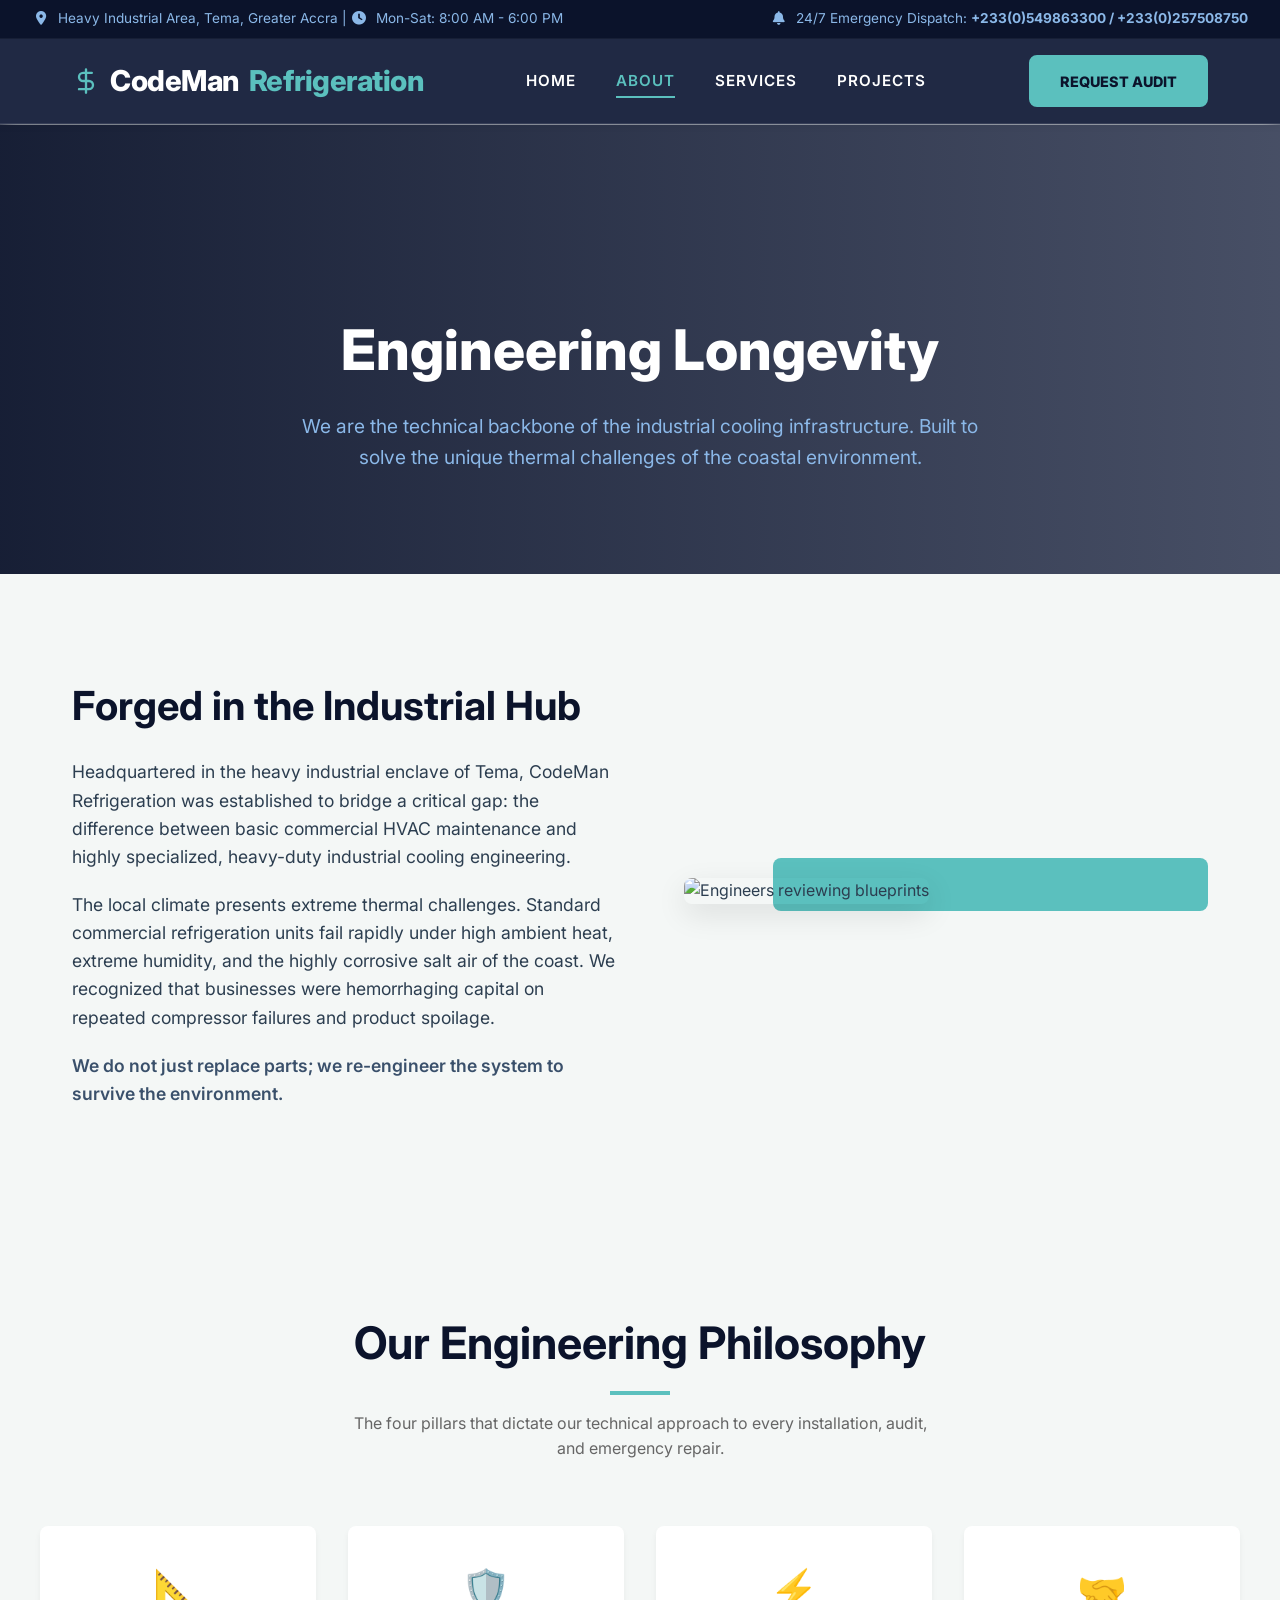
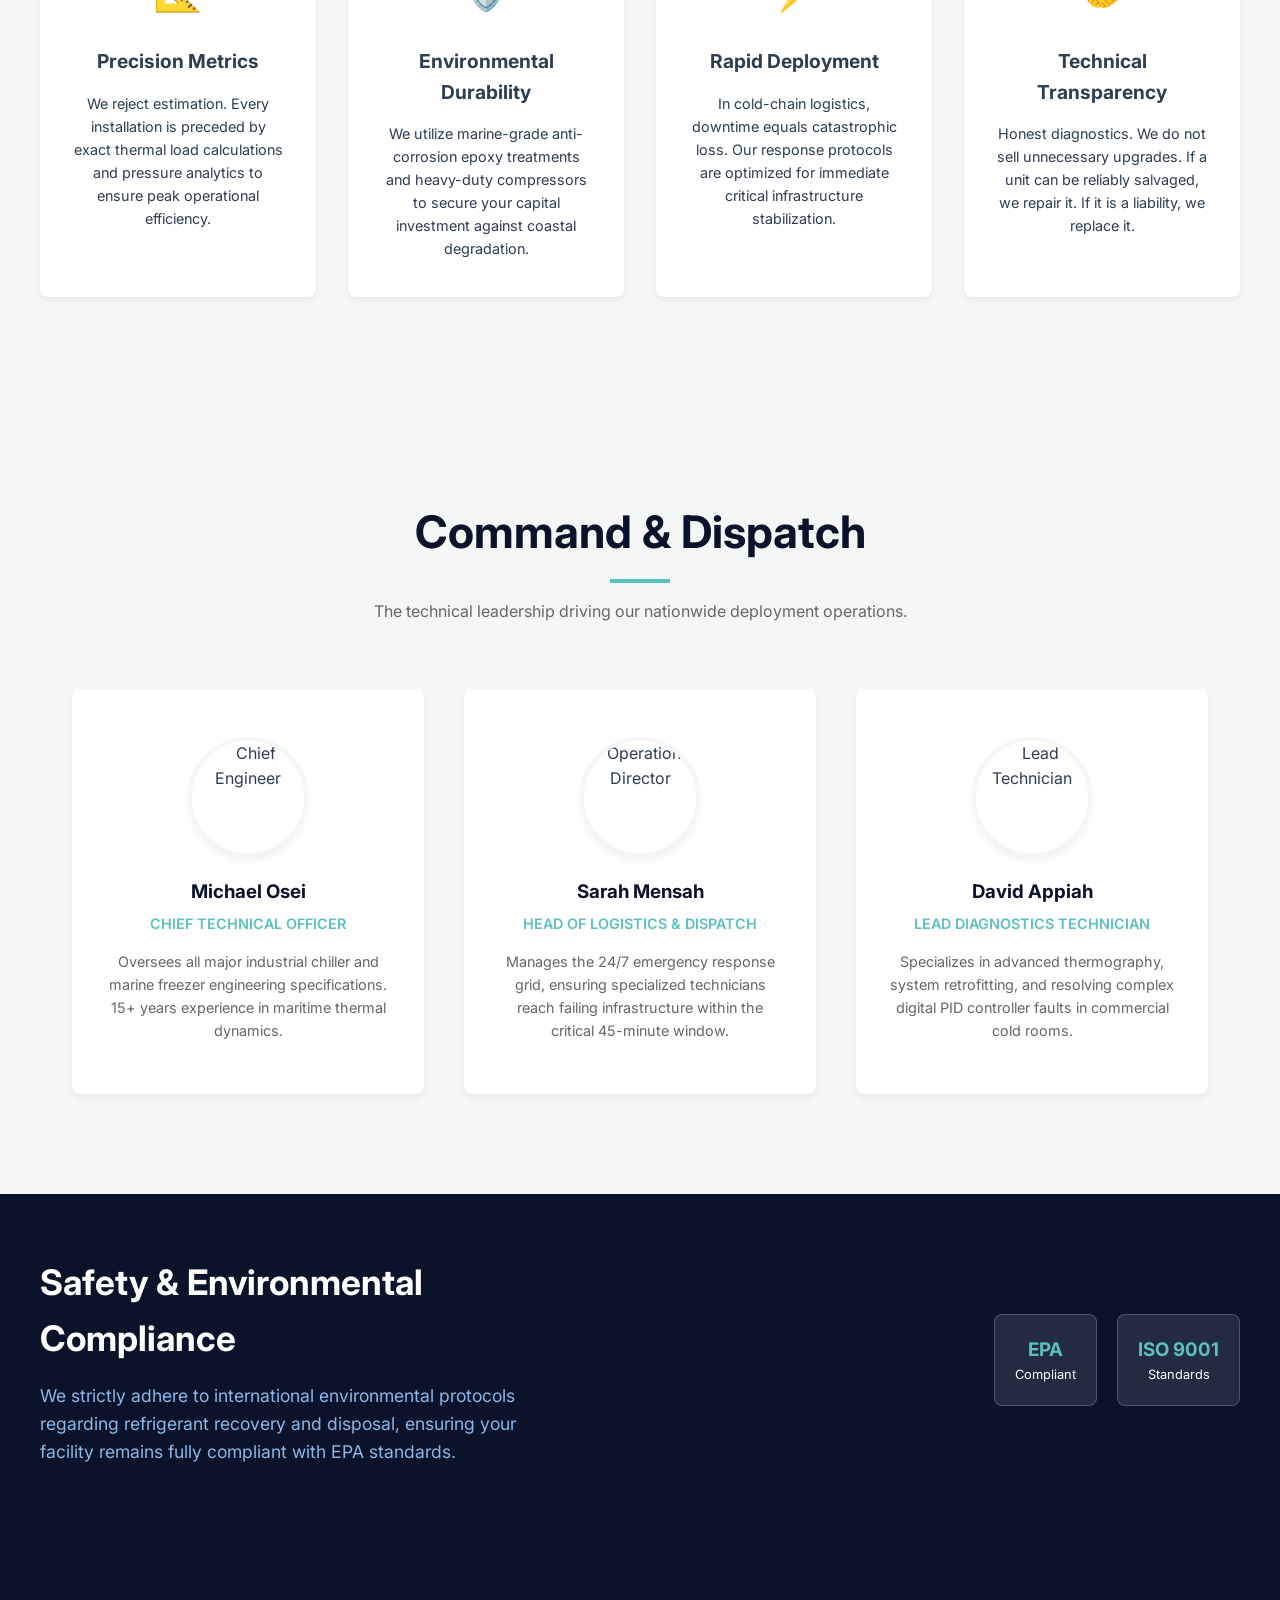
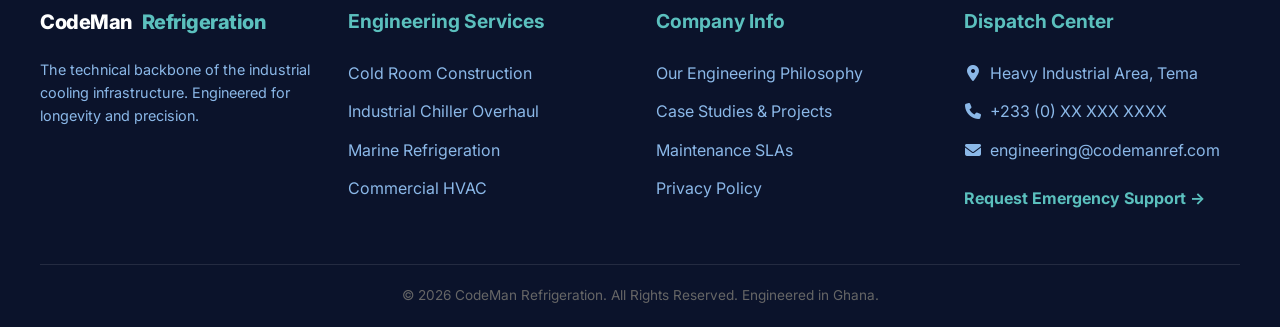
==== about.html @ f64a1ad2 "Add files via upload" ====
<!DOCTYPE html>
<html lang="en">
<head>
    <meta charset="UTF-8">
    <meta name="viewport" content="width=device-width, initial-scale=1.0">
    <meta name="description" content="The history, team, and engineering philosophy of CodeMan Refrigeration in Tema.">
    <title>About Us | CodeMan Refrigeration</title>
    <link rel="stylesheet" href="style.css">
    <link rel="stylesheet" href="https://cdnjs.cloudflare.com/ajax/libs/font-awesome/6.5.1/css/all.min.css">
    <style>
        /* Specific Styles for About Page Profiles */
        .team-image-wrapper {
            width: 120px;
            height: 120px;
            border-radius: 50%;
            overflow: hidden;
            margin: 0 auto 20px;
            border: 4px solid var(--bg-light);
            box-shadow: var(--shadow-sm);
        }
        .team-image-wrapper img {
            width: 100%;
            height: 100%;
            object-fit: cover;
        }
        .timeline-item {
            border-left: 3px solid var(--highlight);
            padding-left: 20px;
            margin-bottom: 30px;
            position: relative;
        }
        .timeline-item::before {
            content: '';
            position: absolute;
            left: -10px;
            top: 0;
            width: 17px;
            height: 17px;
            border-radius: 50%;
            background: var(--bg-dark);
            border: 3px solid var(--highlight);
        }
    </style>
</head>
<body>

    <div class="topbar">
        <div><i class="fa-solid fa-location-dot inline-icon"></i>Heavy Industrial Area, Tema, Greater Accra | <i class="fa-solid fa-clock inline-icon"></i>Mon-Sat: 8:00 AM - 6:00 PM</div>
        <div><i class="fa-solid fa-bell inline-icon"></i>24/7 Emergency Dispatch: <strong>+233(0)549863300 / +233(0)257508750</strong></div>
    </div>

    <header>
        <div class="nav-container">
            <a href="index.html" class="logo">
                <svg width="28" height="28" viewBox="0 0 24 24" fill="none" stroke="var(--highlight)" stroke-width="2" stroke-linecap="round" stroke-linejoin="round"><path d="M12 2v20M17 5H9.5a3.5 3.5 0 0 0 0 7h5a3.5 3.5 0 0 1 0 7H6"/></svg>
                CodeMan<span>Refrigeration</span>
            </a>
            <nav class="nav-links">
                <a href="index.html">Home</a>
                <a href="about.html" class="active">About</a>
                <a href="services.html">Services</a>
                <a href="projects.html">Projects</a>
            </nav>
            <a href="contact.html" class="btn-primary">Request Audit</a>
        </div>
    </header>

    <section class="hero" style="min-height: 50vh; background: linear-gradient(to right, rgba(11, 19, 43, 0.95), rgba(28, 37, 65, 0.8)), url('https://images.unsplash.com/photo-1504917595217-d4dc5ebe6122?ixlib=rb-4.0.3&auto=format&fit=crop&w=1920&q=80') center/cover; display: flex; align-items: center; padding-top: 80px;">
        <div class="container text-center animate-fade-in" style="color: var(--text-light);">
            <h1 style="font-size: 3.5rem; font-weight: 800; margin-bottom: 1rem;">Engineering Longevity</h1>
            <p style="font-size: 1.2rem; color: var(--text-muted); max-width: 700px; margin: 0 auto;">We are the technical backbone of the industrial cooling infrastructure. Built to solve the unique thermal challenges of the coastal environment.</p>
        </div>
    </section>

    <section class="section-padding container">
        <div class="grid-2" style="align-items: center;">
            <div>
                <h2 style="font-size: 2.5rem; color: var(--bg-dark); margin-bottom: 20px;">Forged in the Industrial Hub</h2>
                <p style="font-size: 1.1rem; margin-bottom: 20px;">Headquartered in the heavy industrial enclave of Tema, CodeMan Refrigeration was established to bridge a critical gap: the difference between basic commercial HVAC maintenance and highly specialized, heavy-duty industrial cooling engineering.</p>
                
                <p style="font-size: 1.1rem; margin-bottom: 20px;">The local climate presents extreme thermal challenges. Standard commercial refrigeration units fail rapidly under high ambient heat, extreme humidity, and the highly corrosive salt air of the coast. We recognized that businesses were hemorrhaging capital on repeated compressor failures and product spoilage.</p>
                
                <p style="font-size: 1.1rem; font-weight: 600; color: var(--accent-blue);">We do not just replace parts; we re-engineer the system to survive the environment.</p>
            </div>
            
            <div style="position: relative; padding: 20px;">
                <div style="position: absolute; top: 0; right: 0; width: 80%; height: 80%; background: var(--highlight); border-radius: var(--radius); z-index: -1;"></div>
                <img src="https://images.unsplash.com/photo-1581091226825-a6a2a5aee158?ixlib=rb-4.0.3&auto=format&fit=crop&w=800&q=80" alt="Engineers reviewing blueprints" style="width: 100%; border-radius: var(--radius); box-shadow: var(--shadow-md);">
            </div>
        </div>
    </section>

    <section class="section-padding" style="background-color: var(--bg-light);">
        <div class="container">
            <div class="section-header">
                <h2>Our Engineering Philosophy</h2>
                <p style="max-width: 600px; margin: 0 auto; color: #666;">The four pillars that dictate our technical approach to every installation, audit, and emergency repair.</p>
            </div>

            <div class="grid-4">
                <div class="service-card text-center" style="padding: 2rem;">
                    <div class="service-icon" style="font-size: 2.5rem; color: var(--highlight);">📐</div>
                    <h3 style="font-size: 1.2rem; margin-bottom: 15px;">Precision Metrics</h3>
                    <p style="font-size: 0.9rem;">We reject estimation. Every installation is preceded by exact thermal load calculations and pressure analytics to ensure peak operational efficiency.</p>
                </div>

                <div class="service-card text-center" style="padding: 2rem;">
                    <div class="service-icon" style="font-size: 2.5rem; color: var(--highlight);">🛡️</div>
                    <h3 style="font-size: 1.2rem; margin-bottom: 15px;">Environmental Durability</h3>
                    <p style="font-size: 0.9rem;">We utilize marine-grade anti-corrosion epoxy treatments and heavy-duty compressors to secure your capital investment against coastal degradation.</p>
                </div>

                <div class="service-card text-center" style="padding: 2rem;">
                    <div class="service-icon" style="font-size: 2.5rem; color: var(--highlight);">⚡</div>
                    <h3 style="font-size: 1.2rem; margin-bottom: 15px;">Rapid Deployment</h3>
                    <p style="font-size: 0.9rem;">In cold-chain logistics, downtime equals catastrophic loss. Our response protocols are optimized for immediate critical infrastructure stabilization.</p>
                </div>

                <div class="service-card text-center" style="padding: 2rem;">
                    <div class="service-icon" style="font-size: 2.5rem; color: var(--highlight);">🤝</div>
                    <h3 style="font-size: 1.2rem; margin-bottom: 15px;">Technical Transparency</h3>
                    <p style="font-size: 0.9rem;">Honest diagnostics. We do not sell unnecessary upgrades. If a unit can be reliably salvaged, we repair it. If it is a liability, we replace it.</p>
                </div>
            </div>
        </div>
    </section>

    <section class="section-padding container">
        <div class="section-header">
            <h2>Command & Dispatch</h2>
            <p style="max-width: 600px; margin: 0 auto; color: #666;">The technical leadership driving our nationwide deployment operations.</p>
        </div>

        <div class="grid-3">
            <div class="service-card text-center">
                <div class="team-image-wrapper">
                    <img src="https://images.unsplash.com/photo-1560250097-0b93528c311a?ixlib=rb-4.0.3&auto=format&fit=crop&w=400&q=80" alt="Chief Engineer">
                </div>
                <h3 style="color: var(--bg-dark); margin-bottom: 5px;">Michael Osei</h3>
                <p style="color: var(--highlight); font-weight: 600; font-size: 0.9rem; text-transform: uppercase; margin-bottom: 15px;">Chief Technical Officer</p>
                <p style="font-size: 0.9rem; color: #666;">Oversees all major industrial chiller and marine freezer engineering specifications. 15+ years experience in maritime thermal dynamics.</p>
            </div>

            <div class="service-card text-center">
                <div class="team-image-wrapper">
                    <img src="https://images.unsplash.com/photo-1573496359142-b8d87734a5a2?ixlib=rb-4.0.3&auto=format&fit=crop&w=400&q=80" alt="Operations Director">
                </div>
                <h3 style="color: var(--bg-dark); margin-bottom: 5px;">Sarah Mensah</h3>
                <p style="color: var(--highlight); font-weight: 600; font-size: 0.9rem; text-transform: uppercase; margin-bottom: 15px;">Head of Logistics & Dispatch</p>
                <p style="font-size: 0.9rem; color: #666;">Manages the 24/7 emergency response grid, ensuring specialized technicians reach failing infrastructure within the critical 45-minute window.</p>
            </div>

            <div class="service-card text-center">
                <div class="team-image-wrapper">
                    <img src="https://images.unsplash.com/photo-1581092795360-fd1ca04f0952?ixlib=rb-4.0.3&auto=format&fit=crop&w=400&q=80" alt="Lead Technician">
                </div>
                <h3 style="color: var(--bg-dark); margin-bottom: 5px;">David Appiah</h3>
                <p style="color: var(--highlight); font-weight: 600; font-size: 0.9rem; text-transform: uppercase; margin-bottom: 15px;">Lead Diagnostics Technician</p>
                <p style="font-size: 0.9rem; color: #666;">Specializes in advanced thermography, system retrofitting, and resolving complex digital PID controller faults in commercial cold rooms.</p>
            </div>
        </div>
    </section>

    <section style="background-color: var(--bg-dark); color: white; padding: 60px 2rem; text-align: center;">
        <div class="container grid-2" style="align-items: center; text-align: left;">
            <div>
                <h2 style="font-size: 2.2rem; margin-bottom: 15px;">Safety & Environmental Compliance</h2>
                <p style="color: var(--text-muted); font-size: 1.1rem; max-width: 500px;">We strictly adhere to international environmental protocols regarding refrigerant recovery and disposal, ensuring your facility remains fully compliant with EPA standards.</p>
            </div>
            <div style="display: flex; gap: 20px; justify-content: flex-end; flex-wrap: wrap;">
                <div style="background: rgba(255,255,255,0.1); padding: 20px; border-radius: var(--radius); text-align: center; border: 1px solid rgba(255,255,255,0.2);">
                    <h3 style="color: var(--highlight);">EPA</h3>
                    <p style="font-size: 0.8rem;">Compliant</p>
                </div>
                <div style="background: rgba(255,255,255,0.1); padding: 20px; border-radius: var(--radius); text-align: center; border: 1px solid rgba(255,255,255,0.2);">
                    <h3 style="color: var(--highlight);">ISO 9001</h3>
                    <p style="font-size: 0.8rem;">Standards</p>
                </div>
            </div>
        </div>
    </section>

    <footer class="fat-footer">
        <div class="container grid-4 footer-top">
            <div style="grid-column: span 1;">
                <a href="index.html" class="logo" style="margin-bottom: 20px;">CodeMan<span>Refrigeration</span></a>
                <p style="color: var(--text-muted); font-size: 0.9rem;">The technical backbone of the industrial cooling infrastructure. Engineered for longevity and precision.</p>
            </div>
            
            <div class="footer-lists">
                <h4>Engineering Services</h4>
                <ul>
                    <li><a href="services.html#coldrooms">Cold Room Construction</a></li>
                    <li><a href="services.html#chillers">Industrial Chiller Overhaul</a></li>
                    <li><a href="services.html#marine">Marine Refrigeration</a></li>
                    <li><a href="services.html#hvac">Commercial HVAC</a></li>
                </ul>
            </div>

            <div class="footer-lists">
                <h4>Company Info</h4>
                <ul>
                    <li><a href="about.html">Our Engineering Philosophy</a></li>
                    <li><a href="projects.html">Case Studies & Projects</a></li>
                    <li><a href="terms.html">Maintenance SLAs</a></li>
                    <li><a href="privacy.html">Privacy Policy</a></li>
                </ul>
            </div>

            <div class="footer-lists">
                <h4>Dispatch Center</h4>
                <ul>
                    <li style="color: var(--text-muted);"><i class="fa-solid fa-location-dot inline-icon"></i>Heavy Industrial Area, Tema</li>
                    <li style="color: var(--text-muted);"><i class="fa-solid fa-phone inline-icon"></i>+233 (0) XX XXX XXXX</li>
                    <li style="color: var(--text-muted);"><i class="fa-solid fa-envelope inline-icon"></i>engineering@codemanref.com</li>
                    <li><a href="contact.html" style="color: var(--highlight); font-weight: bold; display: inline-block; margin-top: 10px;">Request Emergency Support &rarr;</a></li>
                </ul>
            </div>
        </div>
        <div class="container text-center" style="font-size: 0.85rem; color: #666;">
            <p>&copy; 2026 CodeMan Refrigeration. All Rights Reserved. Engineered in Ghana.</p>
        </div>
    </footer>

</body>
</html>
---- style.css ----
/* ==========================================================================
   CodeMan Refrigeration - Master Stylesheet
   ========================================================================== */

@import url('https://fonts.googleapis.com/css2?family=Inter:wght@300;400;600;800&family=Roboto+Mono:wght@400;700&display=swap');

:root {
    /* Color Palette */
    --bg-dark: #0B132B;
    --bg-panel: #1C2541;
    --accent-blue: #3A506B;
    --highlight: #5BC0BE;
    --highlight-hover: #4eb0ae;
    --text-light: #FFFFFF;
    --text-muted: #8bb8e8;
    --bg-light: #f4f7f6;
    --text-dark: #2c3e50;
    --danger: #e74c3c;
    --success: #2ecc71;

    /* Typography */
    --font-primary: 'Inter', sans-serif;
    --font-mono: 'Roboto Mono', monospace;

    /* Layout & Transitions */
    --transition: all 0.3s cubic-bezier(0.25, 0.8, 0.25, 1);
    --radius: 8px;
    --shadow-sm: 0 4px 6px rgba(0,0,0,0.05);
    --shadow-md: 0 10px 30px rgba(0,0,0,0.1);
}

/* --- Base Reset & Accessibility --- */
*, *::before, *::after {
    margin: 0;
    padding: 0;
    box-sizing: border-box;
}

html {
    scroll-behavior: smooth;
}

body {
    font-family: var(--font-primary);
    background-color: var(--bg-light);
    color: var(--text-dark);
    line-height: 1.6;
    overflow-x: hidden;
}

/* Custom Scrollbar */
::-webkit-scrollbar { width: 10px; }
::-webkit-scrollbar-track { background: var(--bg-light); }
::-webkit-scrollbar-thumb { background: var(--accent-blue); border-radius: 5px; }
::-webkit-scrollbar-thumb:hover { background: var(--bg-panel); }

/* --- Topbar & Navigation --- */
.topbar {
    background-color: var(--bg-dark);
    color: var(--text-muted);
    font-size: 0.85rem;
    padding: 8px 2rem;
    display: flex;
    justify-content: space-between;
    border-bottom: 1px solid rgba(255,255,255,0.05);
}

header {
    background-color: rgba(28, 37, 65, 0.98);
    backdrop-filter: blur(10px);
    position: sticky;
    width: 100%;
    top: 0;
    z-index: 1000;
    border-bottom: 1px solid rgba(255, 255, 255, 0.1);
    box-shadow: var(--shadow-sm);
}

.nav-container {
    max-width: 1200px;
    margin: 0 auto;
    padding: 1rem 2rem;
    display: flex;
    justify-content: space-between;
    align-items: center;
}

.logo {
    font-size: 1.8rem;
    font-weight: 800;
    color: var(--text-light);
    text-decoration: none;
    letter-spacing: -0.5px;
    display: flex;
    align-items: center;
    gap: 10px;
}

.logo span { color: var(--highlight); }

.nav-links {
    display: flex;
    gap: 2.5rem;
}

.nav-links a {
    color: var(--text-light);
    text-decoration: none;
    font-weight: 600;
    font-size: 0.95rem;
    text-transform: uppercase;
    letter-spacing: 1px;
    position: relative;
    transition: var(--transition);
}

.nav-links a::after {
    content: '';
    position: absolute;
    width: 0;
    height: 2px;
    bottom: -5px;
    left: 0;
    background-color: var(--highlight);
    transition: var(--transition);
}

.nav-links a:hover::after, .nav-links a.active::after { width: 100%; }
.nav-links a:hover, .nav-links a.active { color: var(--highlight); }

/* --- Buttons --- */
.btn-primary {
    background-color: var(--highlight);
    color: var(--bg-dark);
    padding: 0.8rem 1.8rem;
    border-radius: var(--radius);
    text-decoration: none;
    font-weight: 800;
    text-transform: uppercase;
    font-size: 0.9rem;
    transition: var(--transition);
    border: 2px solid var(--highlight);
    cursor: pointer;
    display: inline-block;
}

.btn-primary:hover {
    background-color: transparent;
    color: var(--highlight);
    transform: translateY(-2px);
    box-shadow: 0 4px 15px rgba(91, 192, 190, 0.3);
}

.btn-secondary {
    background-color: transparent;
    color: var(--text-light);
    padding: 0.8rem 1.8rem;
    border-radius: var(--radius);
    text-decoration: none;
    font-weight: 800;
    text-transform: uppercase;
    border: 2px solid var(--text-light);
    transition: var(--transition);
}

.btn-secondary:hover {
    background-color: var(--text-light);
    color: var(--bg-dark);
}
.inline-icon {
    display: inline-block;
    width: 1.1rem;
    margin-right: 0.5rem;
    text-align: center;
}
/* --- Layout & Utilities --- */
.section-padding { padding: 100px 2rem; }
.container { max-width: 1200px; margin: 0 auto; }
.text-center { text-align: center; }
.mt-2 { margin-top: 2rem; }
.mb-2 { margin-bottom: 2rem; }

.section-header {
    text-align: center;
    margin-bottom: 4rem;
    max-width: 800px;
    margin-left: auto;
    margin-right: auto;
}

.section-header h2 {
    font-size: 2.8rem;
    color: var(--bg-dark);
    margin-bottom: 1rem;
    position: relative;
    padding-bottom: 15px;
}

.section-header h2::after {
    content: '';
    position: absolute;
    bottom: 0;
    left: 50%;
    transform: translateX(-50%);
    width: 60px;
    height: 4px;
    background-color: var(--highlight);
}

/* --- Grids & Cards --- */
.grid-2 { display: grid; grid-template-columns: repeat(2, 1fr); gap: 3rem; }
.grid-3 { display: grid; grid-template-columns: repeat(auto-fit, minmax(320px, 1fr)); gap: 2.5rem; }
.grid-4 { display: grid; grid-template-columns: repeat(auto-fit, minmax(250px, 1fr)); gap: 2rem; }

.service-card {
    background: #ffffff;
    padding: 3rem 2rem;
    border-radius: var(--radius);
    box-shadow: var(--shadow-sm);
    transition: var(--transition);
    border-bottom: 4px solid transparent;
    height: 100%;
    display: flex;
    flex-direction: column;
}

.service-card:hover {
    transform: translateY(-10px);
    border-bottom: 4px solid var(--highlight);
    box-shadow: var(--shadow-md);
}

.service-icon {
    font-size: 3.5rem;
    margin-bottom: 1.5rem;
    color: var(--accent-blue);
}

/* --- Tables (For Technical Specs) --- */
.tech-table {
    width: 100%;
    border-collapse: collapse;
    margin: 2rem 0;
    background: white;
    box-shadow: var(--shadow-sm);
    border-radius: var(--radius);
    overflow: hidden;
}

.tech-table th, .tech-table td {
    padding: 15px 20px;
    text-align: left;
    border-bottom: 1px solid #eee;
}

.tech-table th {
    background-color: var(--bg-dark);
    color: white;
    font-weight: 600;
}

.tech-table tr:hover { background-color: #f9fcfb; }

/* --- Fat Footer --- */
.fat-footer {
    background-color: var(--bg-dark);
    color: var(--text-light);
    padding: 80px 2rem 20px;
}

.footer-top { border-bottom: 1px solid rgba(255,255,255,0.1); padding-bottom: 40px; margin-bottom: 20px; }
.footer-lists h4 { color: var(--highlight); margin-bottom: 1.5rem; font-size: 1.2rem; }
.footer-lists ul { list-style: none; }
.footer-lists li { margin-bottom: 0.8rem; }
.footer-lists a { color: var(--text-muted); text-decoration: none; transition: var(--transition); }
.footer-lists a:hover { color: var(--highlight); padding-left: 5px; }

/* Ensure footer columns are equal width and content wraps correctly */
.fat-footer .grid-4 { grid-template-columns: repeat(4, 1fr); }
.fat-footer .grid-4 > div { min-width: 0; }
.fat-footer .logo { font-size: 1.25rem; margin-bottom: 0.6rem; }

/* --- Hero Slider --- */
.hero-slider {
    position: absolute;
    top: 0;
    left: 0;
    width: 100%;
    height: 100%;
    z-index: 1;
}

.hero-slide {
    position: absolute;
    top: 0;
    left: 0;
    width: 100%;
    height: 100%;
    object-fit: cover;
    opacity: 0;
    transition: opacity 1s ease-in-out;
}

.hero-slide.active {
    opacity: 1;
}

.hero-overlay {
    position: absolute;
    top: 0;
    left: 0;
    width: 100%;
    height: 100%;
    background: linear-gradient(to right, rgba(11, 19, 43, 0.95), rgba(28, 37, 65, 0.8));
    z-index: 1;
}

/* --- Animations --- */
@keyframes fadeIn {
    from { opacity: 0; transform: translateY(20px); }
    to { opacity: 1; transform: translateY(0); }
}

.animate-fade-in {
    animation: fadeIn 1s cubic-bezier(0.25, 0.8, 0.25, 1) forwards;
}

/* --- Responsive Media Queries --- */
@media (max-width: 992px) {
    .grid-2 { grid-template-columns: 1fr; }
    .hero-content h1 { font-size: 3rem; }
}

@media (max-width: 768px) {
    .nav-links { display: none; /* In production, add a JS hamburger menu here */ }
    .topbar { flex-direction: column; text-align: center; gap: 10px; }
    .section-header h2 { font-size: 2.2rem; }
}
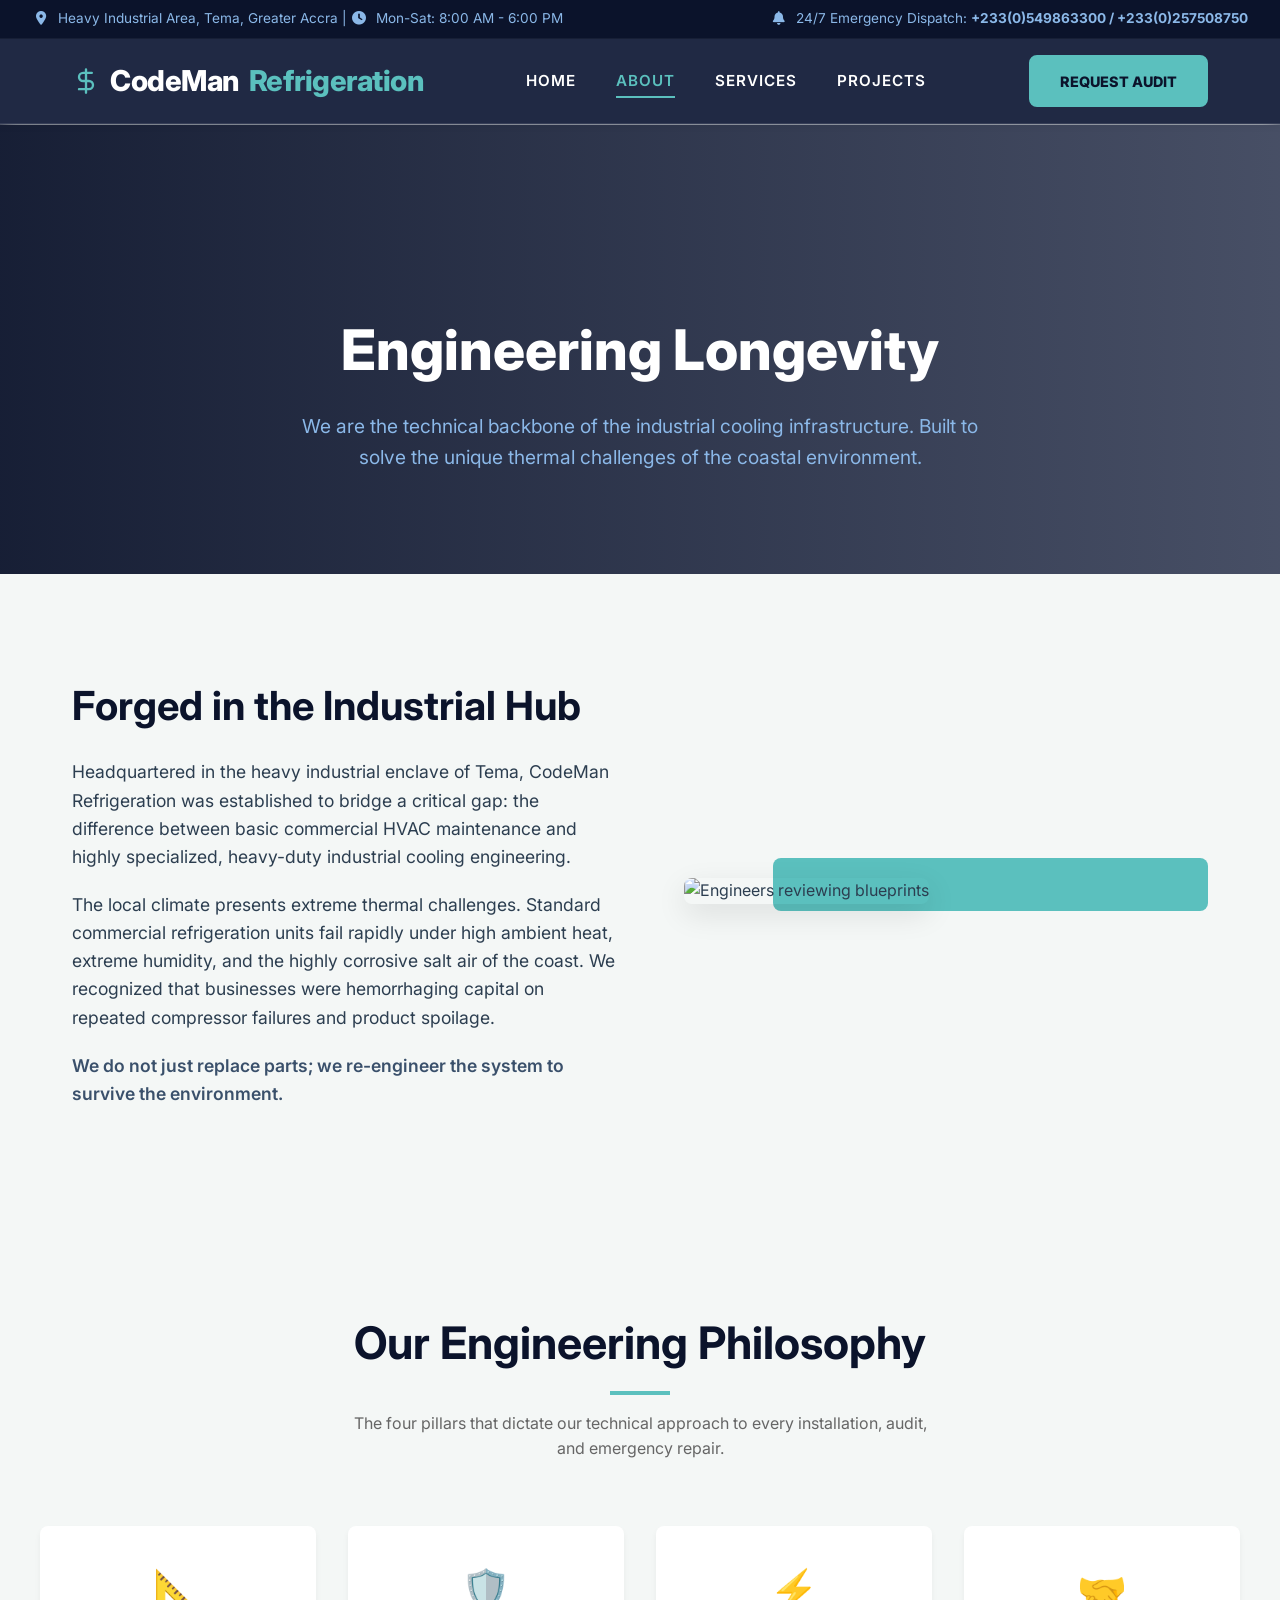
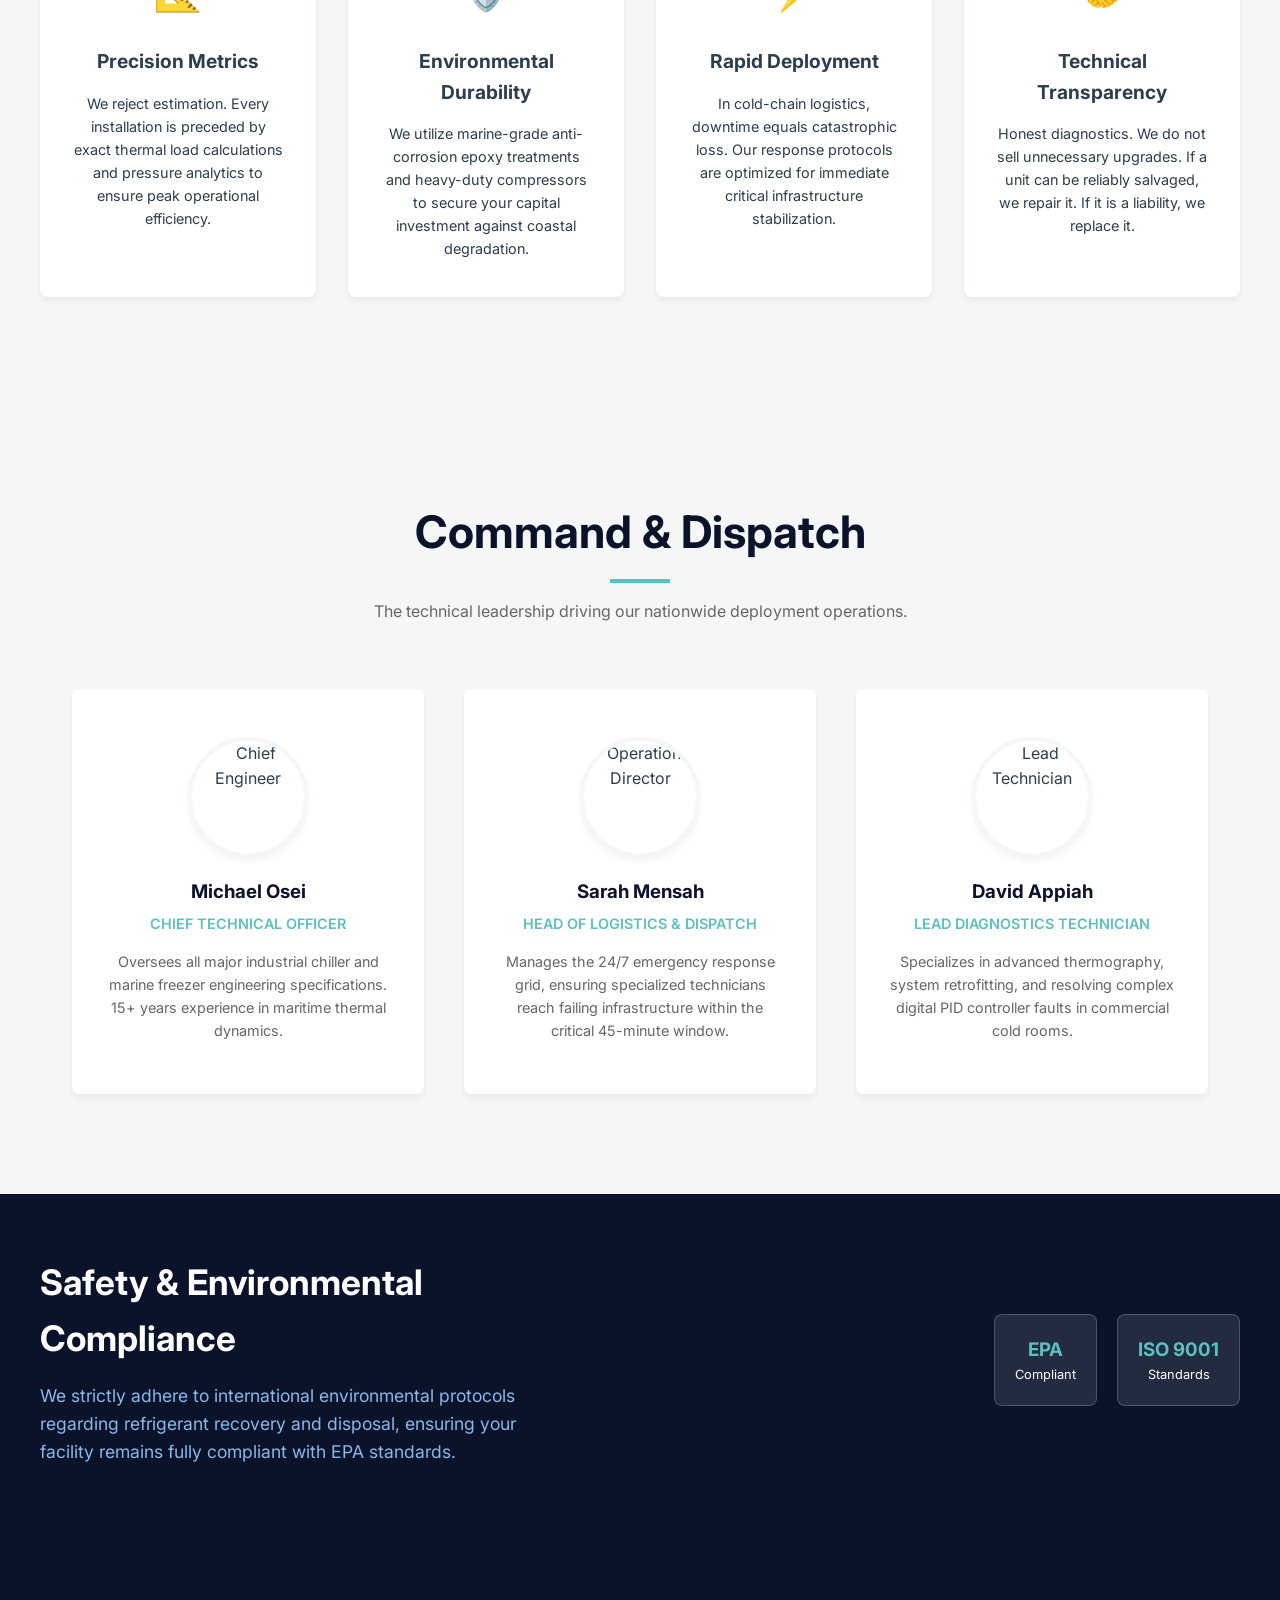
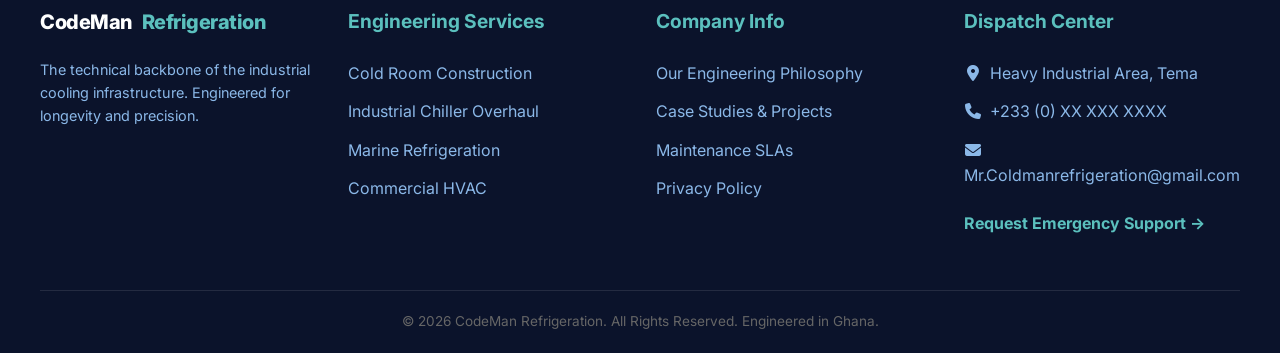
==== commit 7b6f7d8b: "Update about.html" ====
--- a/about.html
+++ b/about.html
@@ -211,8 +211,8 @@
                 <h4>Dispatch Center</h4>
                 <ul>
                     <li style="color: var(--text-muted);"><i class="fa-solid fa-location-dot inline-icon"></i>Heavy Industrial Area, Tema</li>
-                    <li style="color: var(--text-muted);"><i class="fa-solid fa-phone inline-icon"></i>+233 (0) XX XXX XXXX</li>
-                    <li style="color: var(--text-muted);"><i class="fa-solid fa-envelope inline-icon"></i>engineering@codemanref.com</li>
+                    <li style="color: var(--text-muted);"><i class="fa-solid fa-phone inline-icon"></i>+233 (0) XX XXX XXXX</li>
+                    <li style="color: var(--text-muted);"><i class="fa-solid fa-envelope inline-icon"></i><a href="mailto:Mr.Coldmanrefrigeration@gmail.com" style="color: var(--text-muted); text-decoration: none;">Mr.Coldmanrefrigeration@gmail.com</a></li>
                     <li><a href="contact.html" style="color: var(--highlight); font-weight: bold; display: inline-block; margin-top: 10px;">Request Emergency Support &rarr;</a></li>
                 </ul>
             </div>
--- a/style.css
+++ b/style.css
@@ -1,338 +1,497 @@
-/* ==========================================================================
-   CodeMan Refrigeration - Master Stylesheet
-   ========================================================================== */
-
-@import url('https://fonts.googleapis.com/css2?family=Inter:wght@300;400;600;800&family=Roboto+Mono:wght@400;700&display=swap');
-
-:root {
-    /* Color Palette */
-    --bg-dark: #0B132B;
-    --bg-panel: #1C2541;
-    --accent-blue: #3A506B;
-    --highlight: #5BC0BE;
-    --highlight-hover: #4eb0ae;
-    --text-light: #FFFFFF;
-    --text-muted: #8bb8e8;
-    --bg-light: #f4f7f6;
-    --text-dark: #2c3e50;
-    --danger: #e74c3c;
-    --success: #2ecc71;
-
-    /* Typography */
-    --font-primary: 'Inter', sans-serif;
-    --font-mono: 'Roboto Mono', monospace;
-
-    /* Layout & Transitions */
-    --transition: all 0.3s cubic-bezier(0.25, 0.8, 0.25, 1);
-    --radius: 8px;
-    --shadow-sm: 0 4px 6px rgba(0,0,0,0.05);
-    --shadow-md: 0 10px 30px rgba(0,0,0,0.1);
-}
-
-/* --- Base Reset & Accessibility --- */
-*, *::before, *::after {
-    margin: 0;
-    padding: 0;
-    box-sizing: border-box;
-}
-
-html {
-    scroll-behavior: smooth;
-}
-
-body {
-    font-family: var(--font-primary);
-    background-color: var(--bg-light);
-    color: var(--text-dark);
-    line-height: 1.6;
-    overflow-x: hidden;
-}
-
-/* Custom Scrollbar */
-::-webkit-scrollbar { width: 10px; }
-::-webkit-scrollbar-track { background: var(--bg-light); }
-::-webkit-scrollbar-thumb { background: var(--accent-blue); border-radius: 5px; }
-::-webkit-scrollbar-thumb:hover { background: var(--bg-panel); }
-
-/* --- Topbar & Navigation --- */
-.topbar {
-    background-color: var(--bg-dark);
-    color: var(--text-muted);
-    font-size: 0.85rem;
-    padding: 8px 2rem;
-    display: flex;
-    justify-content: space-between;
-    border-bottom: 1px solid rgba(255,255,255,0.05);
-}
-
-header {
-    background-color: rgba(28, 37, 65, 0.98);
-    backdrop-filter: blur(10px);
-    position: sticky;
-    width: 100%;
-    top: 0;
-    z-index: 1000;
-    border-bottom: 1px solid rgba(255, 255, 255, 0.1);
-    box-shadow: var(--shadow-sm);
-}
-
-.nav-container {
-    max-width: 1200px;
-    margin: 0 auto;
-    padding: 1rem 2rem;
-    display: flex;
-    justify-content: space-between;
-    align-items: center;
-}
-
-.logo {
-    font-size: 1.8rem;
-    font-weight: 800;
-    color: var(--text-light);
-    text-decoration: none;
-    letter-spacing: -0.5px;
-    display: flex;
-    align-items: center;
-    gap: 10px;
-}
-
-.logo span { color: var(--highlight); }
-
-.nav-links {
-    display: flex;
-    gap: 2.5rem;
-}
-
-.nav-links a {
-    color: var(--text-light);
-    text-decoration: none;
-    font-weight: 600;
-    font-size: 0.95rem;
-    text-transform: uppercase;
-    letter-spacing: 1px;
-    position: relative;
-    transition: var(--transition);
-}
-
-.nav-links a::after {
-    content: '';
-    position: absolute;
-    width: 0;
-    height: 2px;
-    bottom: -5px;
-    left: 0;
-    background-color: var(--highlight);
-    transition: var(--transition);
-}
-
-.nav-links a:hover::after, .nav-links a.active::after { width: 100%; }
-.nav-links a:hover, .nav-links a.active { color: var(--highlight); }
-
-/* --- Buttons --- */
-.btn-primary {
-    background-color: var(--highlight);
-    color: var(--bg-dark);
-    padding: 0.8rem 1.8rem;
-    border-radius: var(--radius);
-    text-decoration: none;
-    font-weight: 800;
-    text-transform: uppercase;
-    font-size: 0.9rem;
-    transition: var(--transition);
-    border: 2px solid var(--highlight);
-    cursor: pointer;
-    display: inline-block;
-}
-
-.btn-primary:hover {
-    background-color: transparent;
-    color: var(--highlight);
-    transform: translateY(-2px);
-    box-shadow: 0 4px 15px rgba(91, 192, 190, 0.3);
-}
-
-.btn-secondary {
-    background-color: transparent;
-    color: var(--text-light);
-    padding: 0.8rem 1.8rem;
-    border-radius: var(--radius);
-    text-decoration: none;
-    font-weight: 800;
-    text-transform: uppercase;
-    border: 2px solid var(--text-light);
-    transition: var(--transition);
-}
-
-.btn-secondary:hover {
-    background-color: var(--text-light);
-    color: var(--bg-dark);
-}
-.inline-icon {
-    display: inline-block;
-    width: 1.1rem;
-    margin-right: 0.5rem;
-    text-align: center;
-}
-/* --- Layout & Utilities --- */
-.section-padding { padding: 100px 2rem; }
-.container { max-width: 1200px; margin: 0 auto; }
-.text-center { text-align: center; }
-.mt-2 { margin-top: 2rem; }
-.mb-2 { margin-bottom: 2rem; }
-
-.section-header {
-    text-align: center;
-    margin-bottom: 4rem;
-    max-width: 800px;
-    margin-left: auto;
-    margin-right: auto;
-}
-
-.section-header h2 {
-    font-size: 2.8rem;
-    color: var(--bg-dark);
-    margin-bottom: 1rem;
-    position: relative;
-    padding-bottom: 15px;
-}
-
-.section-header h2::after {
-    content: '';
-    position: absolute;
-    bottom: 0;
-    left: 50%;
-    transform: translateX(-50%);
-    width: 60px;
-    height: 4px;
-    background-color: var(--highlight);
-}
-
-/* --- Grids & Cards --- */
-.grid-2 { display: grid; grid-template-columns: repeat(2, 1fr); gap: 3rem; }
-.grid-3 { display: grid; grid-template-columns: repeat(auto-fit, minmax(320px, 1fr)); gap: 2.5rem; }
-.grid-4 { display: grid; grid-template-columns: repeat(auto-fit, minmax(250px, 1fr)); gap: 2rem; }
-
-.service-card {
-    background: #ffffff;
-    padding: 3rem 2rem;
-    border-radius: var(--radius);
-    box-shadow: var(--shadow-sm);
-    transition: var(--transition);
-    border-bottom: 4px solid transparent;
-    height: 100%;
-    display: flex;
-    flex-direction: column;
-}
-
-.service-card:hover {
-    transform: translateY(-10px);
-    border-bottom: 4px solid var(--highlight);
-    box-shadow: var(--shadow-md);
-}
-
-.service-icon {
-    font-size: 3.5rem;
-    margin-bottom: 1.5rem;
-    color: var(--accent-blue);
-}
-
-/* --- Tables (For Technical Specs) --- */
-.tech-table {
-    width: 100%;
-    border-collapse: collapse;
-    margin: 2rem 0;
-    background: white;
-    box-shadow: var(--shadow-sm);
-    border-radius: var(--radius);
-    overflow: hidden;
-}
-
-.tech-table th, .tech-table td {
-    padding: 15px 20px;
-    text-align: left;
-    border-bottom: 1px solid #eee;
-}
-
-.tech-table th {
-    background-color: var(--bg-dark);
-    color: white;
-    font-weight: 600;
-}
-
-.tech-table tr:hover { background-color: #f9fcfb; }
-
-/* --- Fat Footer --- */
-.fat-footer {
-    background-color: var(--bg-dark);
-    color: var(--text-light);
-    padding: 80px 2rem 20px;
-}
-
-.footer-top { border-bottom: 1px solid rgba(255,255,255,0.1); padding-bottom: 40px; margin-bottom: 20px; }
-.footer-lists h4 { color: var(--highlight); margin-bottom: 1.5rem; font-size: 1.2rem; }
-.footer-lists ul { list-style: none; }
-.footer-lists li { margin-bottom: 0.8rem; }
-.footer-lists a { color: var(--text-muted); text-decoration: none; transition: var(--transition); }
-.footer-lists a:hover { color: var(--highlight); padding-left: 5px; }
-
-/* Ensure footer columns are equal width and content wraps correctly */
-.fat-footer .grid-4 { grid-template-columns: repeat(4, 1fr); }
-.fat-footer .grid-4 > div { min-width: 0; }
-.fat-footer .logo { font-size: 1.25rem; margin-bottom: 0.6rem; }
-
-/* --- Hero Slider --- */
-.hero-slider {
-    position: absolute;
-    top: 0;
-    left: 0;
-    width: 100%;
-    height: 100%;
-    z-index: 1;
-}
-
-.hero-slide {
-    position: absolute;
-    top: 0;
-    left: 0;
-    width: 100%;
-    height: 100%;
-    object-fit: cover;
-    opacity: 0;
-    transition: opacity 1s ease-in-out;
-}
-
-.hero-slide.active {
-    opacity: 1;
-}
-
-.hero-overlay {
-    position: absolute;
-    top: 0;
-    left: 0;
-    width: 100%;
-    height: 100%;
-    background: linear-gradient(to right, rgba(11, 19, 43, 0.95), rgba(28, 37, 65, 0.8));
-    z-index: 1;
-}
-
-/* --- Animations --- */
-@keyframes fadeIn {
-    from { opacity: 0; transform: translateY(20px); }
-    to { opacity: 1; transform: translateY(0); }
-}
-
-.animate-fade-in {
-    animation: fadeIn 1s cubic-bezier(0.25, 0.8, 0.25, 1) forwards;
-}
-
-/* --- Responsive Media Queries --- */
-@media (max-width: 992px) {
-    .grid-2 { grid-template-columns: 1fr; }
-    .hero-content h1 { font-size: 3rem; }
-}
-
-@media (max-width: 768px) {
-    .nav-links { display: none; /* In production, add a JS hamburger menu here */ }
-    .topbar { flex-direction: column; text-align: center; gap: 10px; }
-    .section-header h2 { font-size: 2.2rem; }
-}+/* ==========================================================================
+   CodeMan Refrigeration - Master Stylesheet
+   ========================================================================== */
+
+@import url('https://fonts.googleapis.com/css2?family=Inter:wght@300;400;600;800&family=Roboto+Mono:wght@400;700&display=swap');
+
+:root {
+    /* Color Palette */
+    --bg-dark: #0B132B;
+    --bg-panel: #1C2541;
+    --accent-blue: #3A506B;
+    --highlight: #5BC0BE;
+    --highlight-hover: #4eb0ae;
+    --text-light: #FFFFFF;
+    --text-muted: #8bb8e8;
+    --bg-light: #f4f7f6;
+    --text-dark: #2c3e50;
+    --danger: #e74c3c;
+    --success: #2ecc71;
+
+    /* Typography */
+    --font-primary: 'Inter', sans-serif;
+    --font-mono: 'Roboto Mono', monospace;
+
+    /* Layout & Transitions */
+    --transition: all 0.3s cubic-bezier(0.25, 0.8, 0.25, 1);
+    --radius: 8px;
+    --shadow-sm: 0 4px 6px rgba(0,0,0,0.05);
+    --shadow-md: 0 10px 30px rgba(0,0,0,0.1);
+}
+
+/* --- Base Reset & Accessibility --- */
+*, *::before, *::after {
+    margin: 0;
+    padding: 0;
+    box-sizing: border-box;
+}
+
+html {
+    scroll-behavior: smooth;
+}
+
+body {
+    font-family: var(--font-primary);
+    background-color: var(--bg-light);
+    color: var(--text-dark);
+    line-height: 1.6;
+    overflow-x: hidden;
+}
+
+/* Custom Scrollbar */
+::-webkit-scrollbar { width: 10px; }
+::-webkit-scrollbar-track { background: var(--bg-light); }
+::-webkit-scrollbar-thumb { background: var(--accent-blue); border-radius: 5px; }
+::-webkit-scrollbar-thumb:hover { background: var(--bg-panel); }
+
+/* --- Topbar & Navigation --- */
+.topbar {
+    background-color: var(--bg-dark);
+    color: var(--text-muted);
+    font-size: 0.85rem;
+    padding: 8px 2rem;
+    display: flex;
+    justify-content: space-between;
+    border-bottom: 1px solid rgba(255,255,255,0.05);
+}
+
+header {
+    background-color: rgba(28, 37, 65, 0.98);
+    backdrop-filter: blur(10px);
+    position: sticky;
+    width: 100%;
+    top: 0;
+    z-index: 1000;
+    border-bottom: 1px solid rgba(255, 255, 255, 0.1);
+    box-shadow: var(--shadow-sm);
+}
+
+.nav-container {
+    max-width: 1200px;
+    margin: 0 auto;
+    padding: 1rem 2rem;
+    display: flex;
+    justify-content: space-between;
+    align-items: center;
+}
+
+.logo {
+    font-size: 1.8rem;
+    font-weight: 800;
+    color: var(--text-light);
+    text-decoration: none;
+    letter-spacing: -0.5px;
+    display: flex;
+    align-items: center;
+    gap: 10px;
+}
+
+.logo span { color: var(--highlight); }
+
+.nav-links {
+    display: flex;
+    gap: 2.5rem;
+}
+
+.nav-links a {
+    color: var(--text-light);
+    text-decoration: none;
+    font-weight: 600;
+    font-size: 0.95rem;
+    text-transform: uppercase;
+    letter-spacing: 1px;
+    position: relative;
+    transition: var(--transition);
+}
+
+.nav-links a::after {
+    content: '';
+    position: absolute;
+    width: 0;
+    height: 2px;
+    bottom: -5px;
+    left: 0;
+    background-color: var(--highlight);
+    transition: var(--transition);
+}
+
+.nav-links a:hover::after, .nav-links a.active::after { width: 100%; }
+.nav-links a:hover, .nav-links a.active { color: var(--highlight); }
+
+/* --- Buttons --- */
+.btn-primary {
+    background-color: var(--highlight);
+    color: var(--bg-dark);
+    padding: 0.8rem 1.8rem;
+    border-radius: var(--radius);
+    text-decoration: none;
+    font-weight: 800;
+    text-transform: uppercase;
+    font-size: 0.9rem;
+    transition: var(--transition);
+    border: 2px solid var(--highlight);
+    cursor: pointer;
+    display: inline-block;
+}
+
+.btn-primary:hover {
+    background-color: transparent;
+    color: var(--highlight);
+    transform: translateY(-2px);
+    box-shadow: 0 4px 15px rgba(91, 192, 190, 0.3);
+}
+
+.btn-secondary {
+    background-color: transparent;
+    color: var(--text-light);
+    padding: 0.8rem 1.8rem;
+    border-radius: var(--radius);
+    text-decoration: none;
+    font-weight: 800;
+    text-transform: uppercase;
+    border: 2px solid var(--text-light);
+    transition: var(--transition);
+}
+
+.btn-secondary:hover {
+    background-color: var(--text-light);
+    color: var(--bg-dark);
+}
+.inline-icon {
+    display: inline-block;
+    width: 1.1rem;
+    margin-right: 0.5rem;
+    text-align: center;
+}
+/* --- Layout & Utilities --- */
+.section-padding { padding: 100px 2rem; }
+.container { max-width: 1200px; margin: 0 auto; }
+.text-center { text-align: center; }
+.mt-2 { margin-top: 2rem; }
+.mb-2 { margin-bottom: 2rem; }
+
+.section-header {
+    text-align: center;
+    margin-bottom: 4rem;
+    max-width: 800px;
+    margin-left: auto;
+    margin-right: auto;
+}
+
+.section-header h2 {
+    font-size: 2.8rem;
+    color: var(--bg-dark);
+    margin-bottom: 1rem;
+    position: relative;
+    padding-bottom: 15px;
+}
+
+.section-header h2::after {
+    content: '';
+    position: absolute;
+    bottom: 0;
+    left: 50%;
+    transform: translateX(-50%);
+    width: 60px;
+    height: 4px;
+    background-color: var(--highlight);
+}
+
+/* --- Grids & Cards --- */
+.grid-2 { display: grid; grid-template-columns: repeat(2, 1fr); gap: 3rem; }
+.grid-3 { display: grid; grid-template-columns: repeat(auto-fit, minmax(320px, 1fr)); gap: 2.5rem; }
+.grid-4 { display: grid; grid-template-columns: repeat(auto-fit, minmax(250px, 1fr)); gap: 2rem; }
+
+.service-card {
+    background: #ffffff;
+    padding: 3rem 2rem;
+    border-radius: var(--radius);
+    box-shadow: var(--shadow-sm);
+    transition: var(--transition);
+    border-bottom: 4px solid transparent;
+    height: 100%;
+    display: flex;
+    flex-direction: column;
+    overflow: hidden;
+}
+
+.service-card:hover {
+    transform: translateY(-10px);
+    border-bottom: 4px solid var(--highlight);
+    box-shadow: var(--shadow-md);
+}
+
+.service-icon {
+    font-size: 3.5rem;
+    margin-bottom: 1.5rem;
+    color: var(--accent-blue);
+}
+
+/* --- Image Containers with Overflow Protection --- */
+.project-image-wrapper {
+    width: calc(100% + 6rem);
+    height: 250px;
+    overflow: hidden;
+    border-radius: var(--radius) var(--radius) 0 0;
+    margin: -3rem -3rem 2rem -3rem;
+    position: relative;
+}
+
+.project-image-wrapper img {
+    width: 100%;
+    height: 100%;
+    object-fit: cover;
+    transition: transform 0.5s ease;
+    display: block;
+}
+
+.project-tag {
+    position: absolute;
+    top: 15px;
+    right: 15px;
+    background: var(--bg-dark);
+    color: white;
+    padding: 5px 15px;
+    border-radius: 20px;
+    font-size: 0.8rem;
+    font-weight: bold;
+    text-transform: uppercase;
+    box-shadow: 0 2px 5px rgba(0,0,0,0.2);
+    z-index: 10;
+}
+
+/* --- Tables (For Technical Specs) --- */
+.tech-table {
+    width: 100%;
+    border-collapse: collapse;
+    margin: 2rem 0;
+    background: white;
+    box-shadow: var(--shadow-sm);
+    border-radius: var(--radius);
+    overflow: hidden;
+}
+
+.tech-table th, .tech-table td {
+    padding: 15px 20px;
+    text-align: left;
+    border-bottom: 1px solid #eee;
+}
+
+.tech-table th {
+    background-color: var(--bg-dark);
+    color: white;
+    font-weight: 600;
+}
+
+.tech-table tr:hover { background-color: #f9fcfb; }
+
+/* --- Contact Form Grid --- */
+.services-grid {
+    display: grid;
+    grid-template-columns: 1fr 1fr;
+    gap: 2rem;
+}
+
+/* --- Fat Footer --- */
+.fat-footer {
+    background-color: var(--bg-dark);
+    color: var(--text-light);
+    padding: 80px 2rem 20px;
+}
+
+.footer-top { border-bottom: 1px solid rgba(255,255,255,0.1); padding-bottom: 40px; margin-bottom: 20px; }
+.footer-lists h4 { color: var(--highlight); margin-bottom: 1.5rem; font-size: 1.2rem; }
+.footer-lists ul { list-style: none; }
+.footer-lists li { margin-bottom: 0.8rem; }
+.footer-lists a { color: var(--text-muted); text-decoration: none; transition: var(--transition); }
+.footer-lists a:hover { color: var(--highlight); padding-left: 5px; }
+
+/* Ensure footer columns are equal width and content wraps correctly */
+.fat-footer .grid-4 { grid-template-columns: repeat(4, 1fr); }
+.fat-footer .grid-4 > div { min-width: 0; }
+.fat-footer .logo { font-size: 1.25rem; margin-bottom: 0.6rem; }
+
+/* --- Hero Slider --- */
+.hero-slider {
+    position: absolute;
+    top: 0;
+    left: 0;
+    width: 100%;
+    height: 100%;
+    z-index: 1;
+}
+
+.hero-slide {
+    position: absolute;
+    top: 0;
+    left: 0;
+    width: 100%;
+    height: 100%;
+    object-fit: cover;
+    opacity: 0;
+    transition: opacity 1s ease-in-out;
+}
+
+.hero-slide.active {
+    opacity: 1;
+}
+
+.hero-overlay {
+    position: absolute;
+    top: 0;
+    left: 0;
+    width: 100%;
+    height: 100%;
+    background: linear-gradient(to right, rgba(11, 19, 43, 0.95), rgba(28, 37, 65, 0.8));
+    z-index: 1;
+}
+
+/* --- Animations --- */
+@keyframes fadeIn {
+    from { opacity: 0; transform: translateY(20px); }
+    to { opacity: 1; transform: translateY(0); }
+}
+
+.animate-fade-in {
+    animation: fadeIn 1s cubic-bezier(0.25, 0.8, 0.25, 1) forwards;
+}
+
+/* --- Responsive Media Queries --- */
+@media (max-width: 992px) {
+    .grid-2, .grid-3, .grid-4 { grid-template-columns: 1fr; }
+    .services-grid { grid-template-columns: 1fr; }
+    .section-padding { padding: 70px 1.5rem; }
+    .hero { min-height: 65vh; }
+    .hero h1 { font-size: 3rem !important; max-width: 100% !important; }
+    .hero p { font-size: 1rem !important; max-width: 100% !important; }
+    .service-card { padding: 2rem 1.5rem; }
+    .service-card h3 { font-size: 1.4rem; }
+    .tech-table th, .tech-table td { padding: 12px 14px; }
+    .project-image-wrapper { height: 220px; width: calc(100% + 4rem); margin: -2rem -2rem 1.5rem -2rem; }
+}
+
+@media (max-width: 768px) {
+    .topbar {
+        flex-direction: column;
+        text-align: center;
+        gap: 10px;
+        padding: 12px 1rem;
+    }
+
+    header .nav-container {
+        flex-direction: column;
+        align-items: stretch;
+        gap: 1rem;
+        padding: 1rem;
+    }
+
+    .logo {
+        font-size: 1.5rem;
+        justify-content: center;
+    }
+
+    .nav-links {
+        display: flex;
+        flex-wrap: wrap;
+        justify-content: center;
+        gap: 0.5rem;
+        width: 100%;
+        padding: 0;
+        margin: 0;
+    }
+
+    .nav-links a {
+        font-size: 0.9rem;
+        padding: 0.55rem 0.75rem;
+        border-radius: 999px;
+        background: rgba(255,255,255,0.08);
+        white-space: nowrap;
+    }
+
+    .nav-links a:hover,
+    .nav-links a.active {
+        background: rgba(91, 192, 190, 0.15);
+    }
+
+    .btn-primary,
+    .btn-secondary {
+        width: 100%;
+        text-align: center;
+        padding-left: 0;
+        padding-right: 0;
+    }
+
+    .section-header h2 { font-size: 2rem; }
+    .section-header { margin-bottom: 2.5rem; }
+
+    .hero { min-height: 60vh; padding-top: 1rem; padding-bottom: 1rem; }
+    .hero-overlay { background: linear-gradient(to top, rgba(11, 19, 43, 0.95), rgba(28, 37, 65, 0.6)); }
+
+    .hero .container { padding: 0 1rem; }
+    .hero h1,
+    .hero p,
+    .section-header p,
+    .service-card p,
+    .footer-lists li {
+        word-break: break-word;
+        overflow-wrap: break-word;
+    }
+
+    /* Stack contact form sections vertically */
+    .services-grid {
+        grid-template-columns: 1fr;
+        gap: 2rem;
+    }
+
+    /* Project grid adjustments */
+    .grid-3 { gap: 1.5rem; }
+    .project-image-wrapper {
+        height: 200px;
+        width: calc(100% + 3rem);
+        margin: -2rem -1.5rem 1.5rem -1.5rem;
+    }
+
+    .fat-footer .grid-4 { grid-template-columns: 1fr; gap: 1.5rem; }
+    .fat-footer { padding: 60px 1rem 20px; }
+    .footer-top { display: grid; grid-template-columns: 1fr; gap: 2rem; border-bottom: none; padding-bottom: 0; margin-bottom: 0; }
+    .fat-footer .logo { margin-bottom: 0.75rem; }
+}
+
+@media (max-width: 576px) {
+    .nav-links { gap: 0.4rem; }
+    .nav-links a { font-size: 0.82rem; padding: 0.5rem 0.7rem; }
+    .section-padding { padding: 55px 0.9rem; }
+    .hero h1 { font-size: 2.2rem !important; line-height: 1.1; }
+    .hero p { font-size: 0.95rem !important; }
+    .section-header h2 { font-size: 1.8rem; }
+    .grid-2, .grid-3, .grid-4 { gap: 1.25rem; }
+    .service-card { padding: 1.3rem 1rem; }
+    .service-card h3 { font-size: 1.25rem; }
+    .footer-lists h4 { font-size: 1.05rem; }
+    .fat-footer { padding: 50px 0.9rem 20px; }
+    .footer-top { gap: 1.25rem; }
+    .footer-lists ul { padding-left: 0; }
+    
+    /* Mobile adjustments for project section */
+    .project-image-wrapper {
+        height: 180px;
+        width: calc(100% + 2rem);
+        margin: -1.3rem -1rem 1rem -1rem;
+    }
+    
+    /* Mobile contact form spacing */
+    .services-grid {
+        grid-template-columns: 1fr;
+        gap: 1.5rem;
+    }
+}
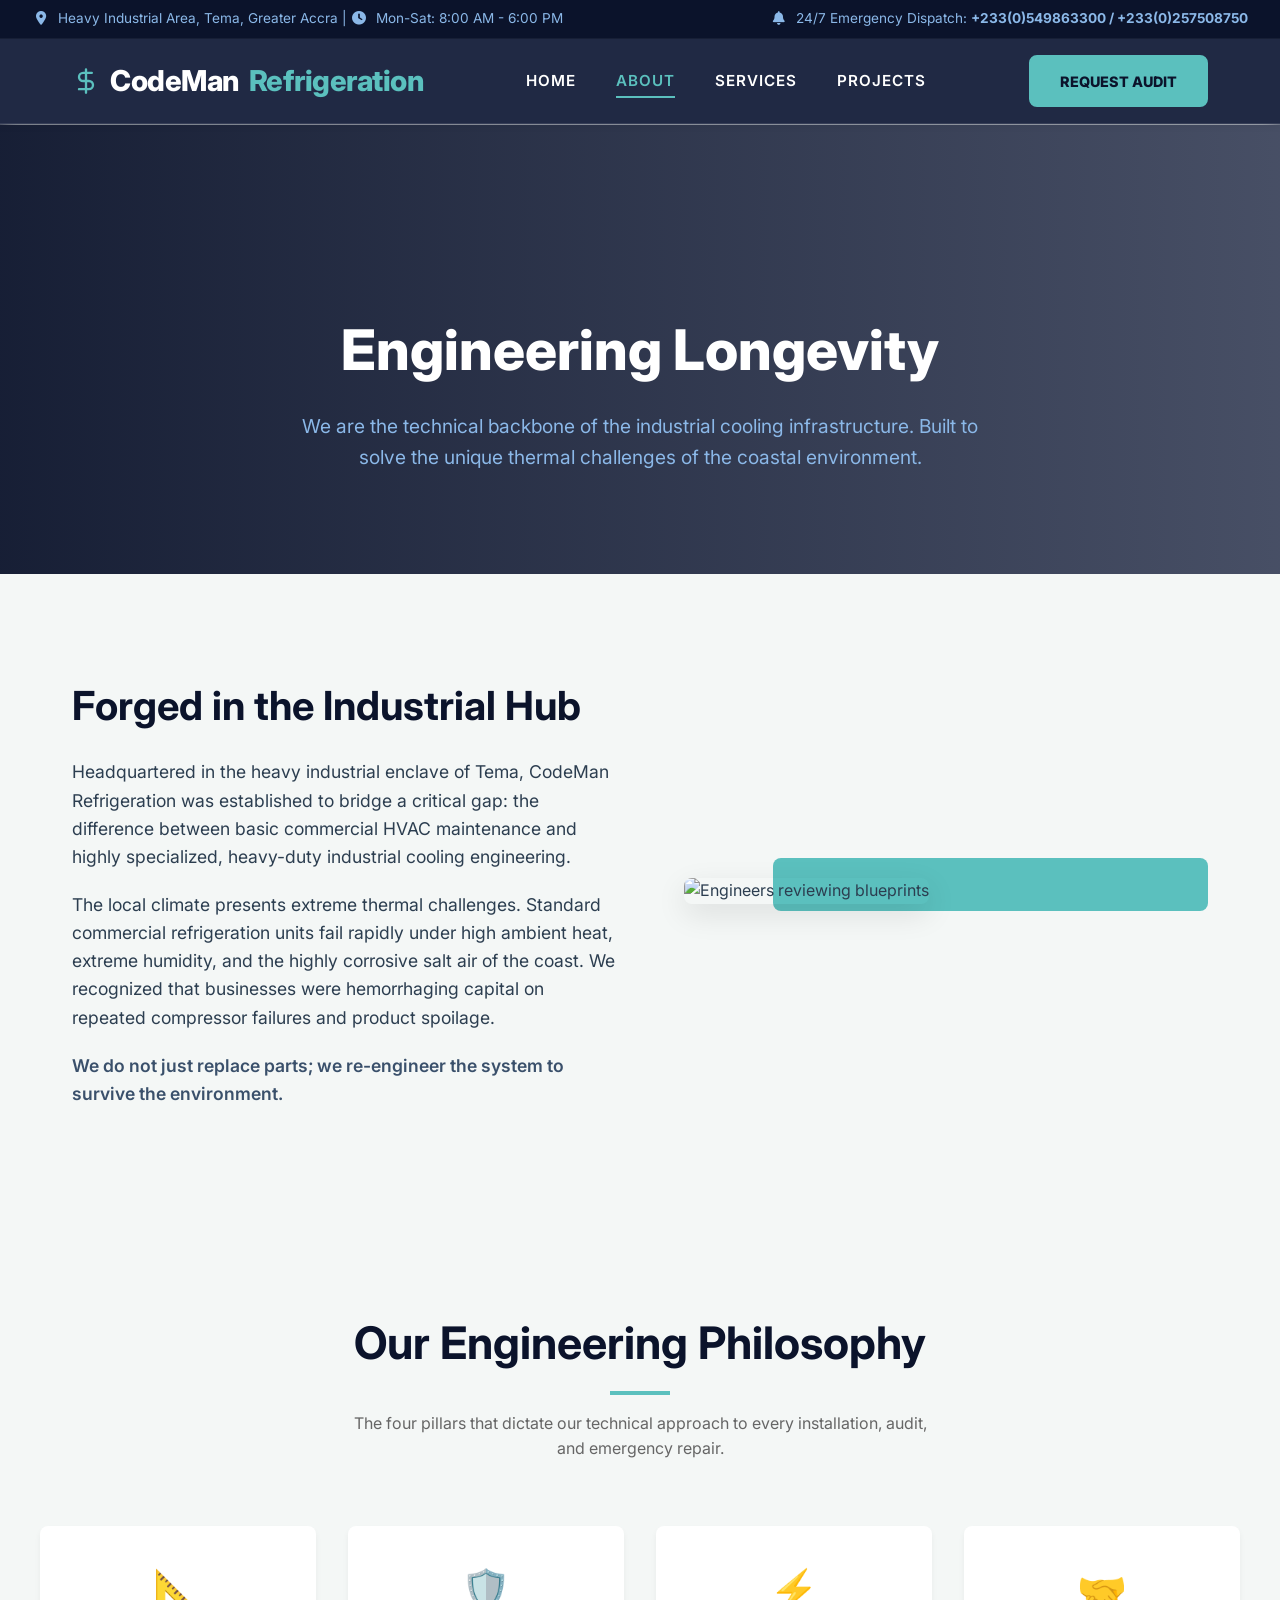
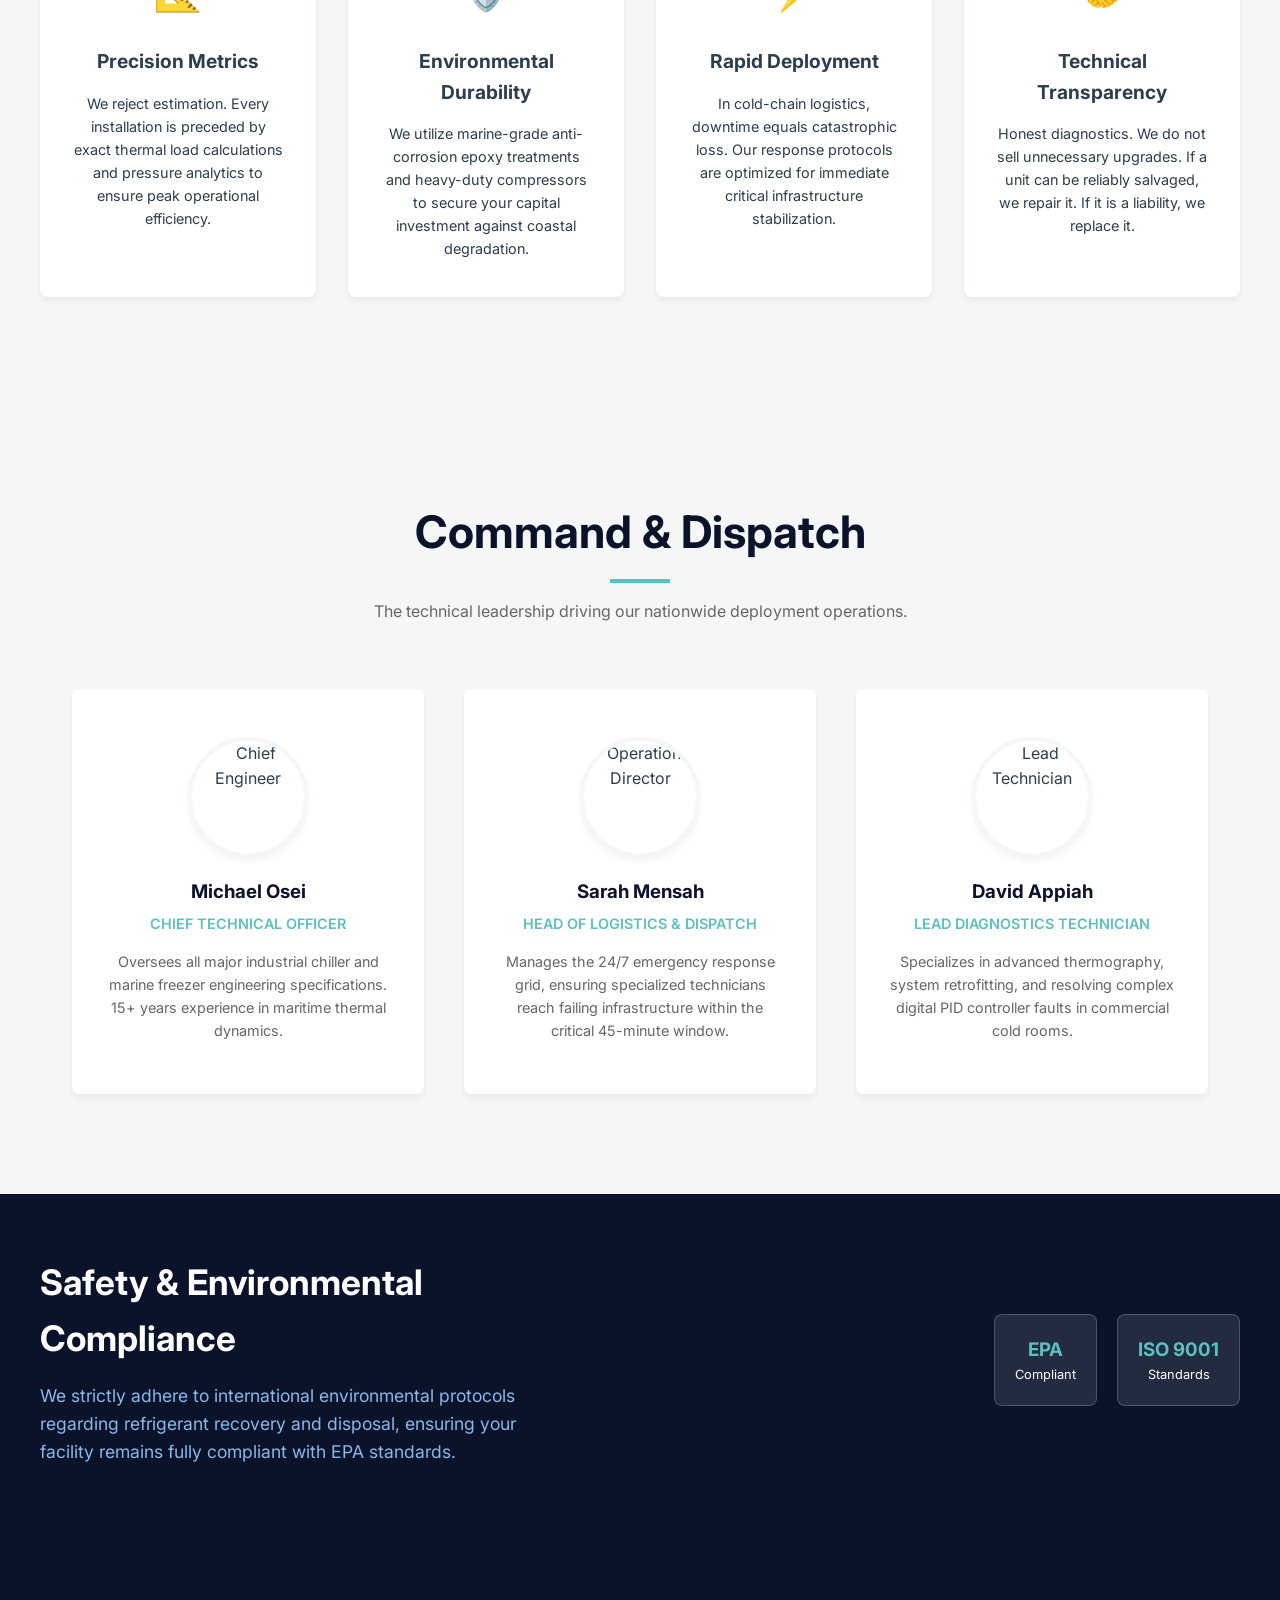
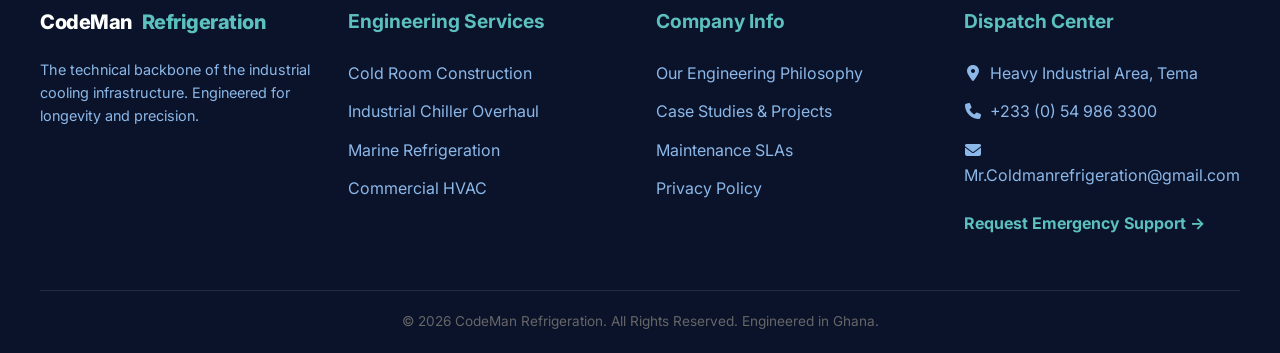
==== commit fc5e8916: "Update about.html" ====
--- a/about.html
+++ b/about.html
@@ -211,7 +211,7 @@
                 <h4>Dispatch Center</h4>
                 <ul>
                     <li style="color: var(--text-muted);"><i class="fa-solid fa-location-dot inline-icon"></i>Heavy Industrial Area, Tema</li>
-                    <li style="color: var(--text-muted);"><i class="fa-solid fa-phone inline-icon"></i>+233 (0) XX XXX XXXX</li>
+                    <li style="color: var(--text-muted);"><i class="fa-solid fa-phone inline-icon"></i>+233 (0) 54 986 3300</li>
                     <li style="color: var(--text-muted);"><i class="fa-solid fa-envelope inline-icon"></i><a href="mailto:Mr.Coldmanrefrigeration@gmail.com" style="color: var(--text-muted); text-decoration: none;">Mr.Coldmanrefrigeration@gmail.com</a></li>
                     <li><a href="contact.html" style="color: var(--highlight); font-weight: bold; display: inline-block; margin-top: 10px;">Request Emergency Support &rarr;</a></li>
                 </ul>
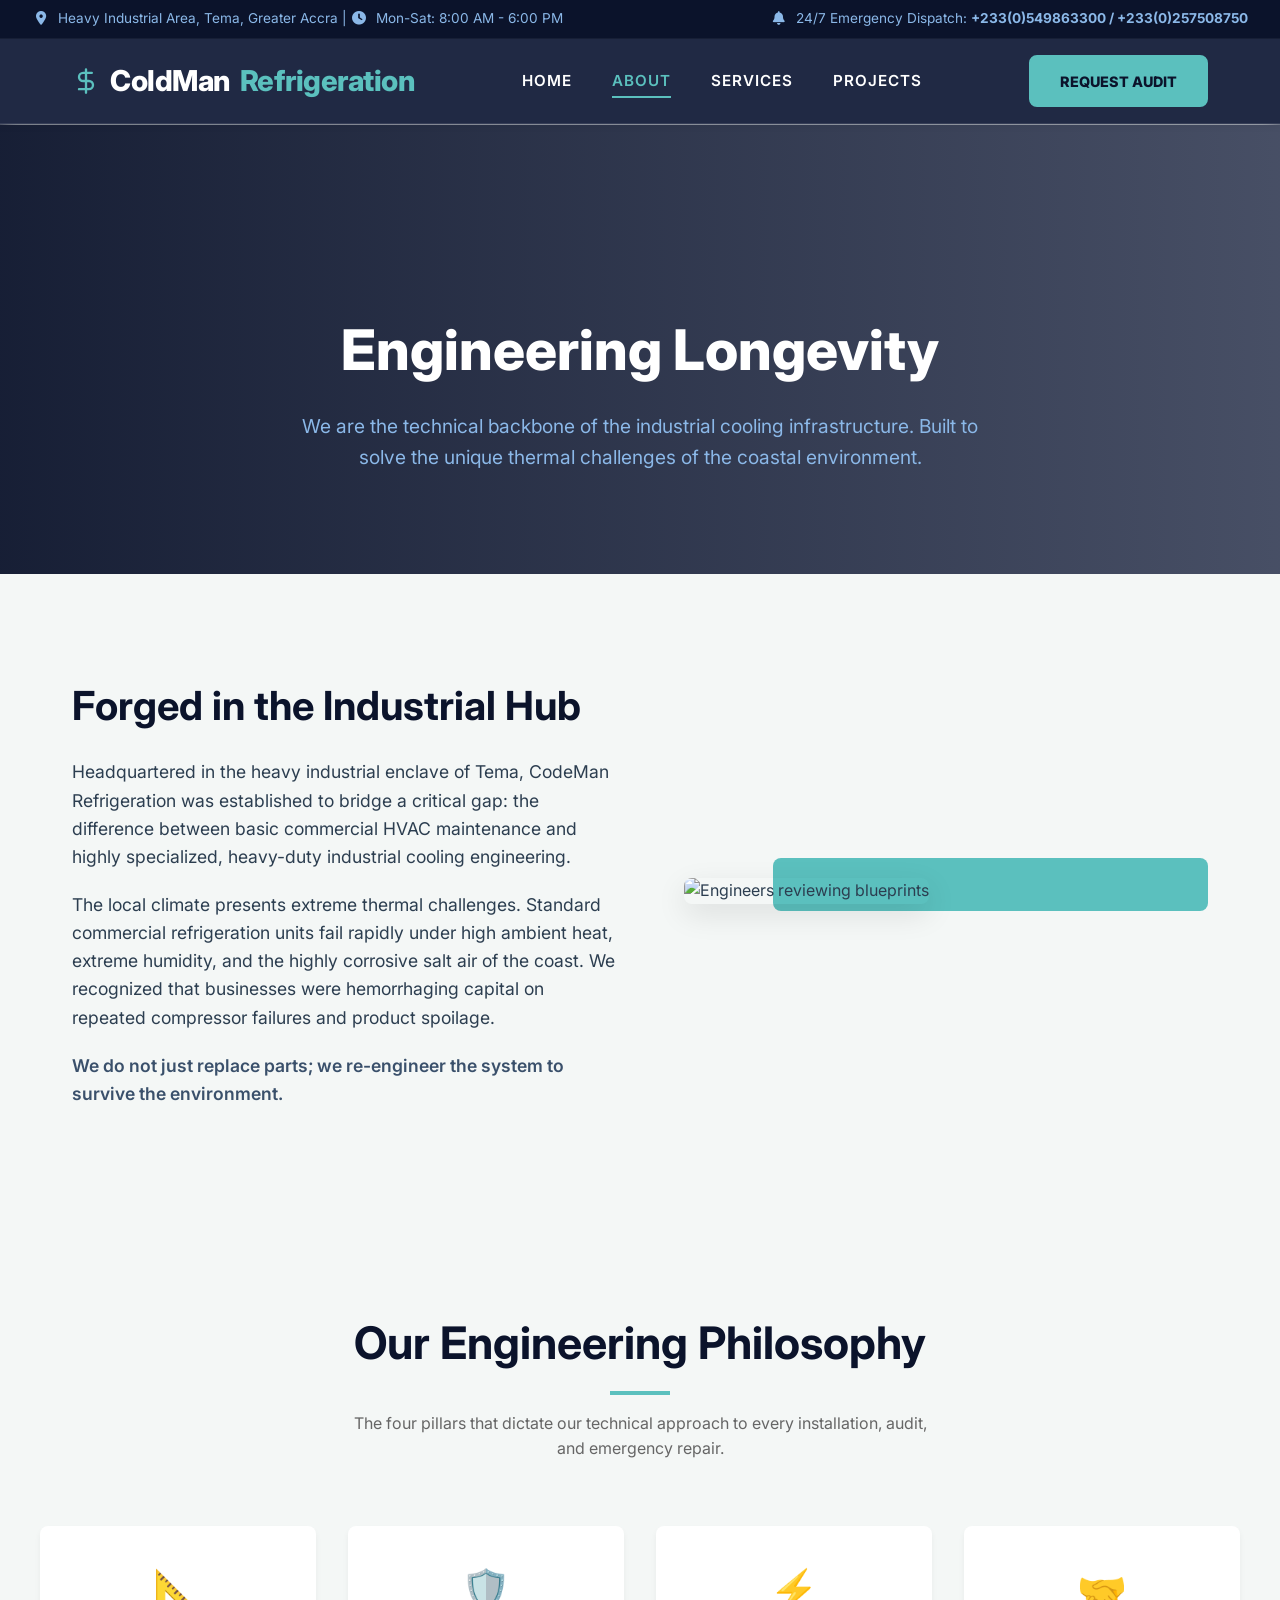
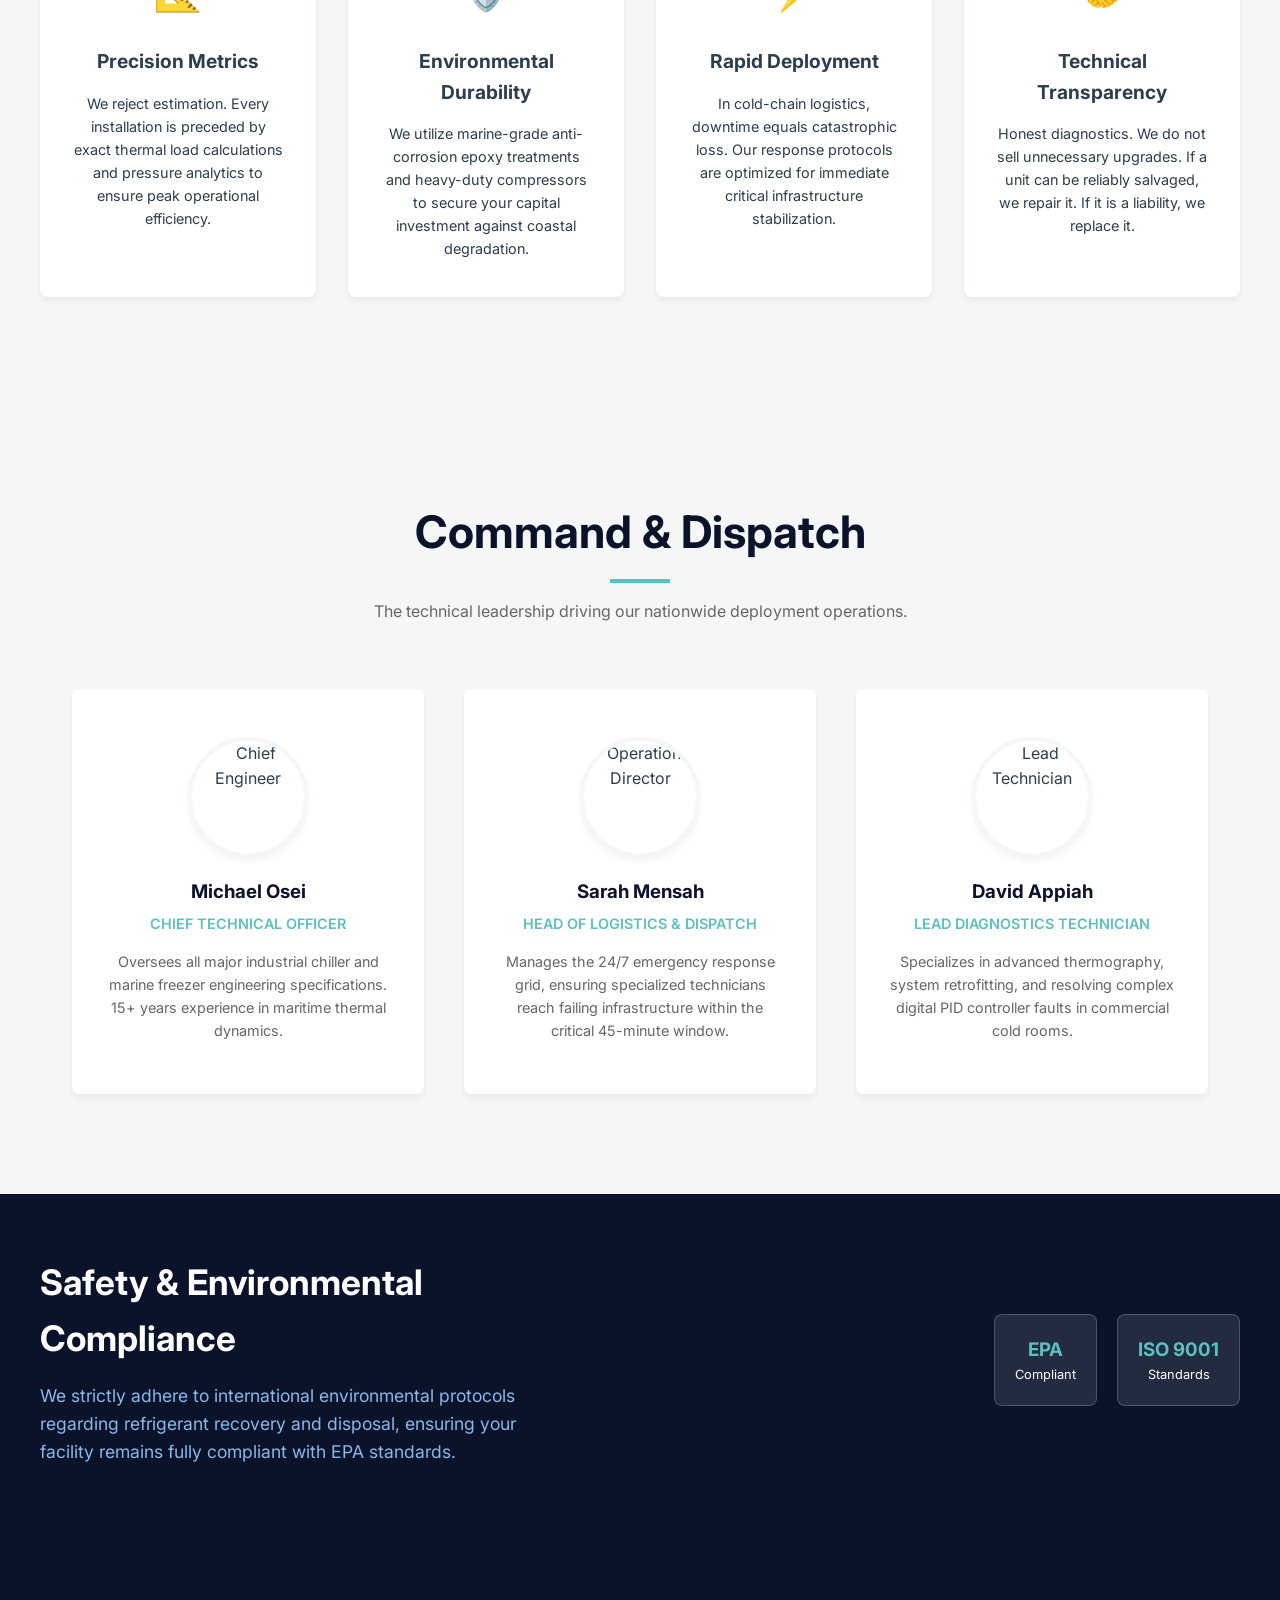
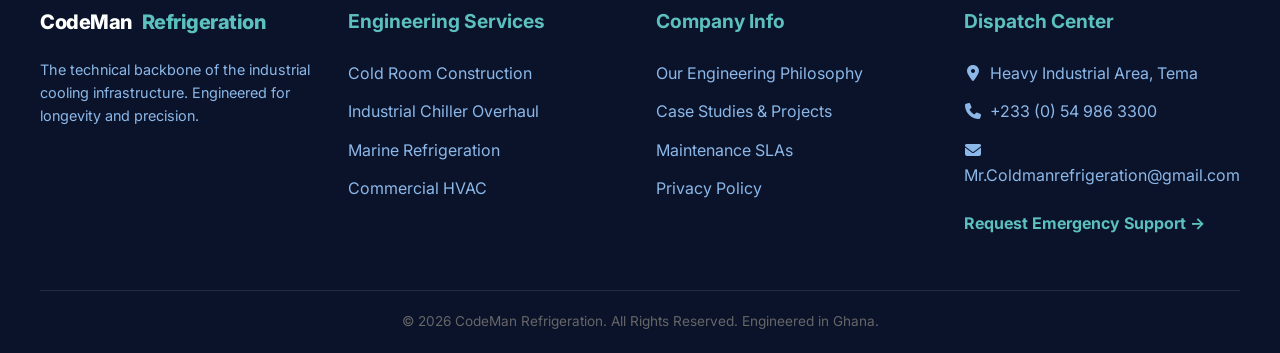
==== commit bc7911ff: "Update about.html" ====
--- a/about.html
+++ b/about.html
@@ -4,7 +4,7 @@
     <meta charset="UTF-8">
     <meta name="viewport" content="width=device-width, initial-scale=1.0">
     <meta name="description" content="The history, team, and engineering philosophy of CodeMan Refrigeration in Tema.">
-    <title>About Us | CodeMan Refrigeration</title>
+    <title>About Us | ColdMan Refrigeration</title>
     <link rel="stylesheet" href="style.css">
     <link rel="stylesheet" href="https://cdnjs.cloudflare.com/ajax/libs/font-awesome/6.5.1/css/all.min.css">
     <style>
@@ -53,7 +53,7 @@
         <div class="nav-container">
             <a href="index.html" class="logo">
                 <svg width="28" height="28" viewBox="0 0 24 24" fill="none" stroke="var(--highlight)" stroke-width="2" stroke-linecap="round" stroke-linejoin="round"><path d="M12 2v20M17 5H9.5a3.5 3.5 0 0 0 0 7h5a3.5 3.5 0 0 1 0 7H6"/></svg>
-                CodeMan<span>Refrigeration</span>
+                ColdMan<span>Refrigeration</span>
             </a>
             <nav class="nav-links">
                 <a href="index.html">Home</a>
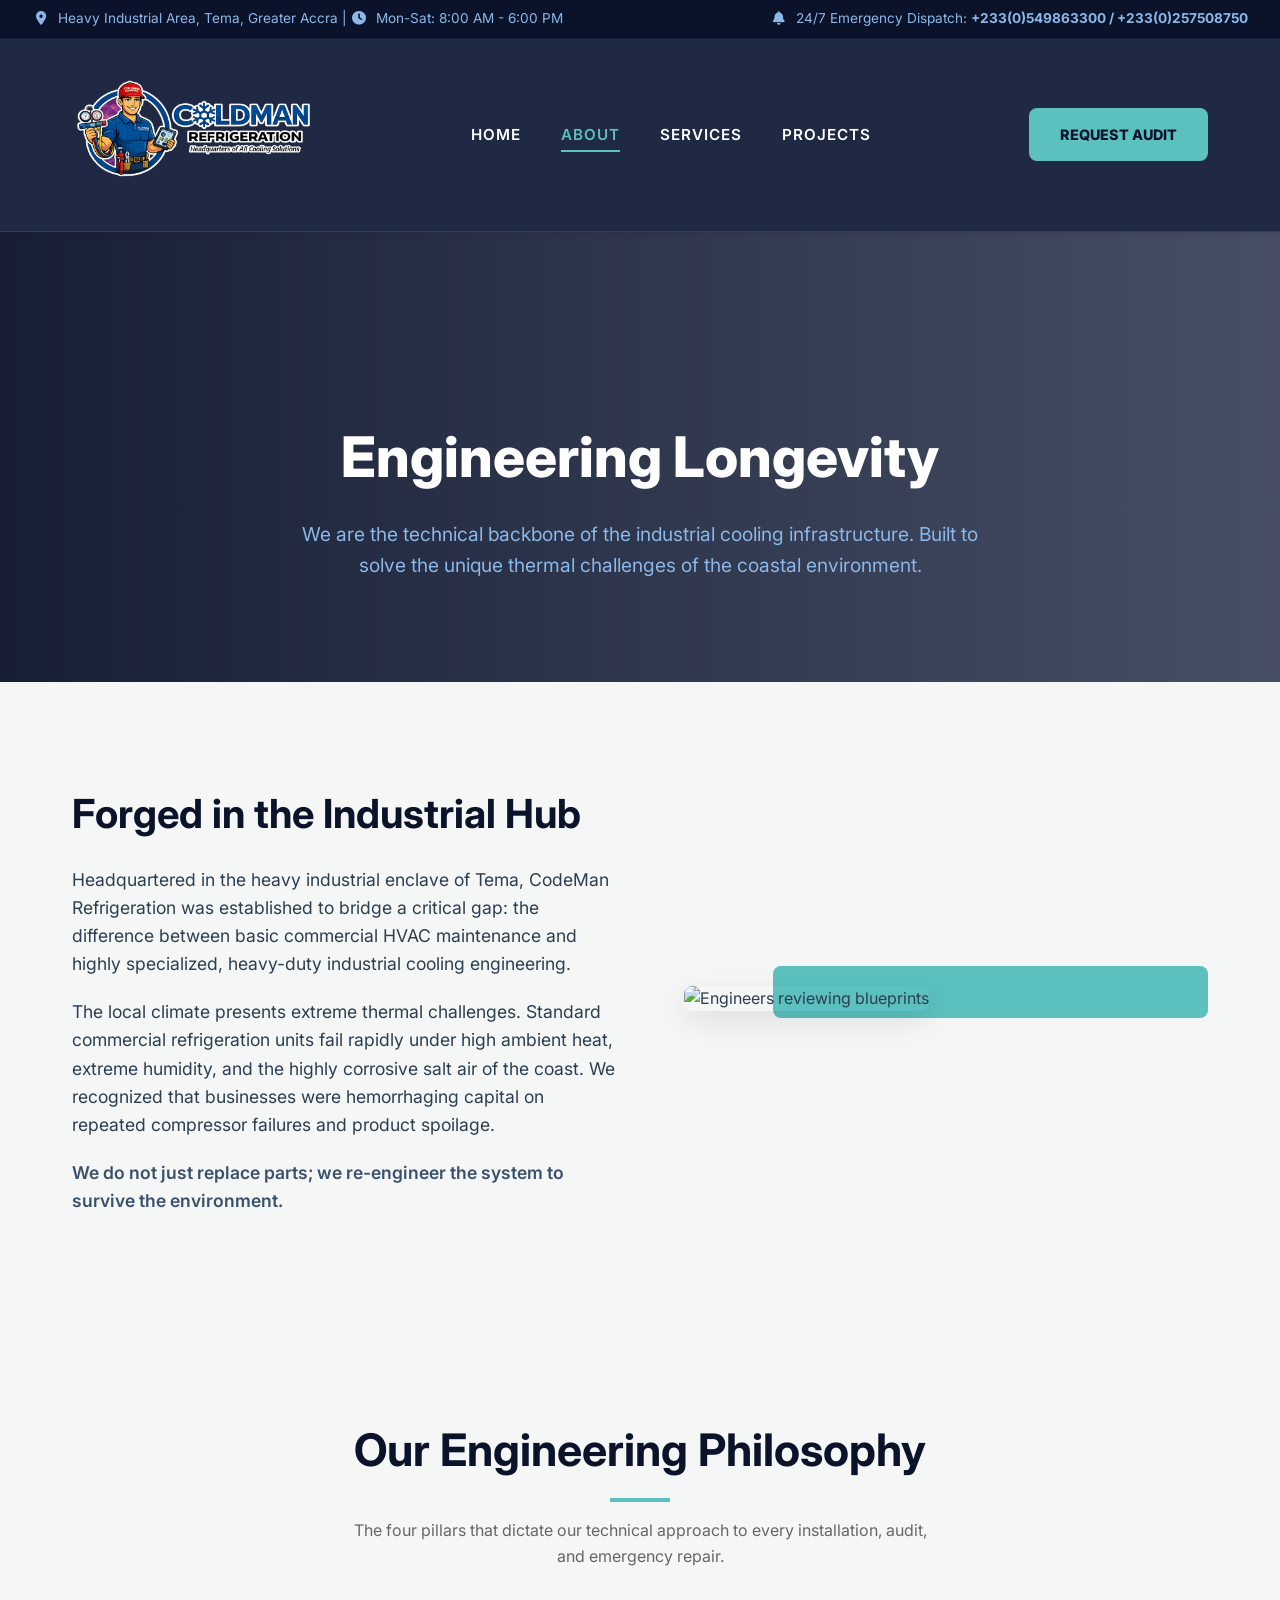
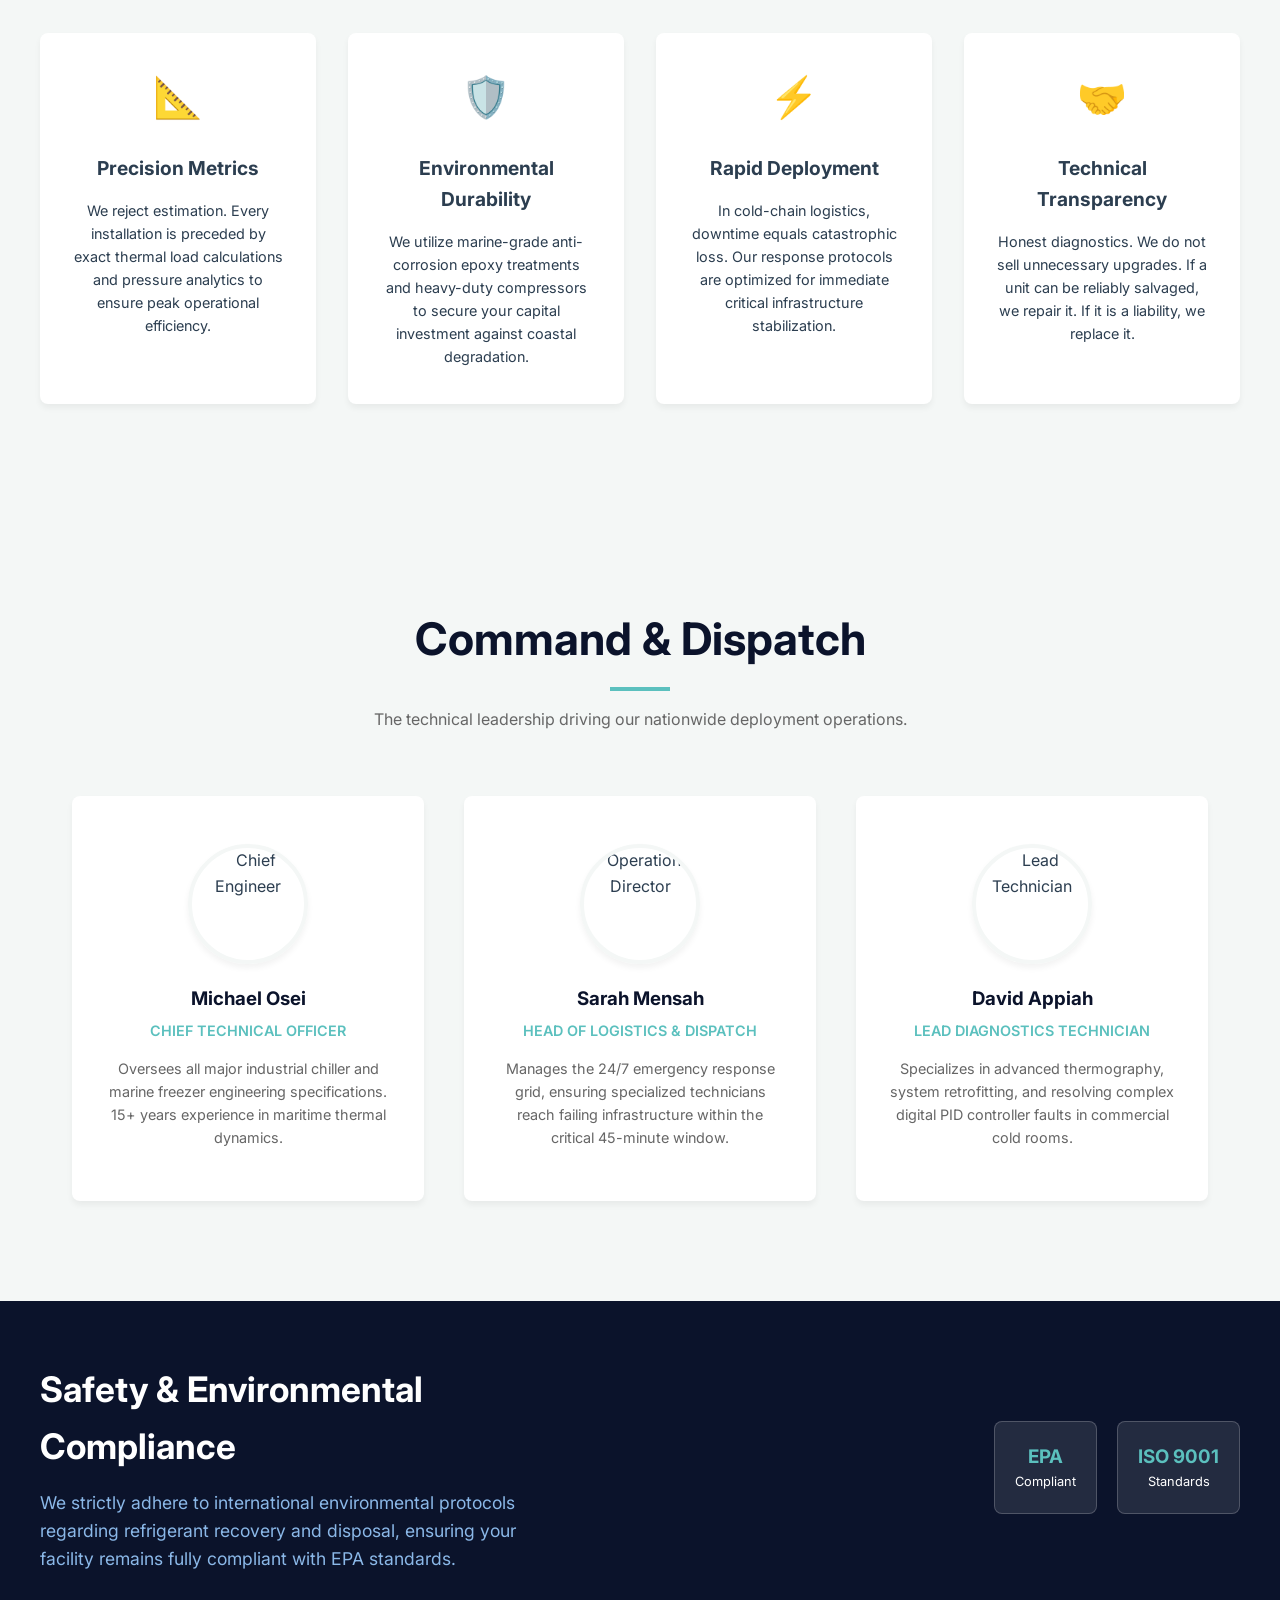
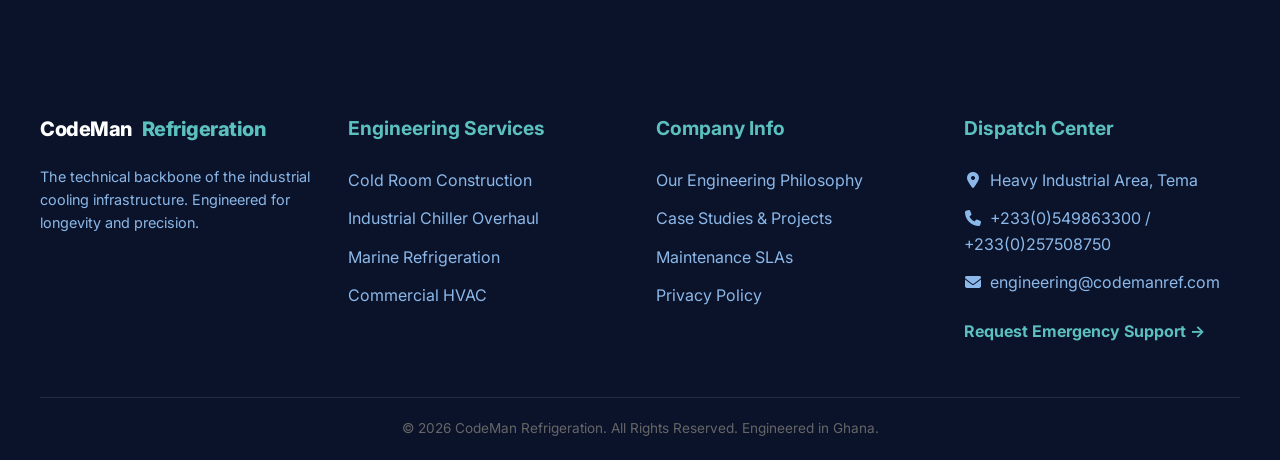
==== commit 9e6b6ecd: "Add files via upload" ====
--- a/about.html
+++ b/about.html
@@ -4,7 +4,7 @@
     <meta charset="UTF-8">
     <meta name="viewport" content="width=device-width, initial-scale=1.0">
     <meta name="description" content="The history, team, and engineering philosophy of CodeMan Refrigeration in Tema.">
-    <title>About Us | ColdMan Refrigeration</title>
+    <title>About Us | CodeMan Refrigeration</title>
     <link rel="stylesheet" href="style.css">
     <link rel="stylesheet" href="https://cdnjs.cloudflare.com/ajax/libs/font-awesome/6.5.1/css/all.min.css">
     <style>
@@ -50,20 +50,19 @@
     </div>
 
     <header>
-        <div class="nav-container">
-            <a href="index.html" class="logo">
-                <svg width="28" height="28" viewBox="0 0 24 24" fill="none" stroke="var(--highlight)" stroke-width="2" stroke-linecap="round" stroke-linejoin="round"><path d="M12 2v20M17 5H9.5a3.5 3.5 0 0 0 0 7h5a3.5 3.5 0 0 1 0 7H6"/></svg>
-                ColdMan<span>Refrigeration</span>
-            </a>
-            <nav class="nav-links">
-                <a href="index.html">Home</a>
-                <a href="about.html" class="active">About</a>
-                <a href="services.html">Services</a>
-                <a href="projects.html">Projects</a>
-            </nav>
-            <a href="contact.html" class="btn-primary">Request Audit</a>
-        </div>
-    </header>
+    <div class="nav-container">
+        <a href="index.html" class="logo">
+            <img src="logo.png" alt="Coldman Refrigeration Logo" class="header-logo">
+        </a>
+        <nav class="nav-links">
+            <a href="index.html">Home</a>
+            <a href="about.html" class="active" aria-current="page">About</a>
+            <a href="services.html">Services</a>
+            <a href="projects.html">Projects</a>
+        </nav>
+        <a href="contact.html" class="btn-primary">Request Audit</a>
+    </div>
+</header>
 
     <section class="hero" style="min-height: 50vh; background: linear-gradient(to right, rgba(11, 19, 43, 0.95), rgba(28, 37, 65, 0.8)), url('https://images.unsplash.com/photo-1504917595217-d4dc5ebe6122?ixlib=rb-4.0.3&auto=format&fit=crop&w=1920&q=80') center/cover; display: flex; align-items: center; padding-top: 80px;">
         <div class="container text-center animate-fade-in" style="color: var(--text-light);">
@@ -211,8 +210,8 @@
                 <h4>Dispatch Center</h4>
                 <ul>
                     <li style="color: var(--text-muted);"><i class="fa-solid fa-location-dot inline-icon"></i>Heavy Industrial Area, Tema</li>
-                    <li style="color: var(--text-muted);"><i class="fa-solid fa-phone inline-icon"></i>+233 (0) 54 986 3300</li>
-                    <li style="color: var(--text-muted);"><i class="fa-solid fa-envelope inline-icon"></i><a href="mailto:Mr.Coldmanrefrigeration@gmail.com" style="color: var(--text-muted); text-decoration: none;">Mr.Coldmanrefrigeration@gmail.com</a></li>
+                    <li style="color: var(--text-muted);"><i class="fa-solid fa-phone inline-icon"></i>+233(0)549863300 / +233(0)257508750</li>
+                    <li style="color: var(--text-muted);"><i class="fa-solid fa-envelope inline-icon"></i>engineering@codemanref.com</li>
                     <li><a href="contact.html" style="color: var(--highlight); font-weight: bold; display: inline-block; margin-top: 10px;">Request Emergency Support &rarr;</a></li>
                 </ul>
             </div>
--- a/style.css
+++ b/style.css
@@ -1,497 +1,463 @@
-/* ==========================================================================
-   CodeMan Refrigeration - Master Stylesheet
-   ========================================================================== */
-
-@import url('https://fonts.googleapis.com/css2?family=Inter:wght@300;400;600;800&family=Roboto+Mono:wght@400;700&display=swap');
-
-:root {
-    /* Color Palette */
-    --bg-dark: #0B132B;
-    --bg-panel: #1C2541;
-    --accent-blue: #3A506B;
-    --highlight: #5BC0BE;
-    --highlight-hover: #4eb0ae;
-    --text-light: #FFFFFF;
-    --text-muted: #8bb8e8;
-    --bg-light: #f4f7f6;
-    --text-dark: #2c3e50;
-    --danger: #e74c3c;
-    --success: #2ecc71;
-
-    /* Typography */
-    --font-primary: 'Inter', sans-serif;
-    --font-mono: 'Roboto Mono', monospace;
-
-    /* Layout & Transitions */
-    --transition: all 0.3s cubic-bezier(0.25, 0.8, 0.25, 1);
-    --radius: 8px;
-    --shadow-sm: 0 4px 6px rgba(0,0,0,0.05);
-    --shadow-md: 0 10px 30px rgba(0,0,0,0.1);
-}
-
-/* --- Base Reset & Accessibility --- */
-*, *::before, *::after {
-    margin: 0;
-    padding: 0;
-    box-sizing: border-box;
-}
-
-html {
-    scroll-behavior: smooth;
-}
-
-body {
-    font-family: var(--font-primary);
-    background-color: var(--bg-light);
-    color: var(--text-dark);
-    line-height: 1.6;
-    overflow-x: hidden;
-}
-
-/* Custom Scrollbar */
-::-webkit-scrollbar { width: 10px; }
-::-webkit-scrollbar-track { background: var(--bg-light); }
-::-webkit-scrollbar-thumb { background: var(--accent-blue); border-radius: 5px; }
-::-webkit-scrollbar-thumb:hover { background: var(--bg-panel); }
-
-/* --- Topbar & Navigation --- */
-.topbar {
-    background-color: var(--bg-dark);
-    color: var(--text-muted);
-    font-size: 0.85rem;
-    padding: 8px 2rem;
-    display: flex;
-    justify-content: space-between;
-    border-bottom: 1px solid rgba(255,255,255,0.05);
-}
-
-header {
-    background-color: rgba(28, 37, 65, 0.98);
-    backdrop-filter: blur(10px);
-    position: sticky;
-    width: 100%;
-    top: 0;
-    z-index: 1000;
-    border-bottom: 1px solid rgba(255, 255, 255, 0.1);
-    box-shadow: var(--shadow-sm);
-}
-
-.nav-container {
-    max-width: 1200px;
-    margin: 0 auto;
-    padding: 1rem 2rem;
-    display: flex;
-    justify-content: space-between;
-    align-items: center;
-}
-
-.logo {
-    font-size: 1.8rem;
-    font-weight: 800;
-    color: var(--text-light);
-    text-decoration: none;
-    letter-spacing: -0.5px;
-    display: flex;
-    align-items: center;
-    gap: 10px;
-}
-
-.logo span { color: var(--highlight); }
-
-.nav-links {
-    display: flex;
-    gap: 2.5rem;
-}
-
-.nav-links a {
-    color: var(--text-light);
-    text-decoration: none;
-    font-weight: 600;
-    font-size: 0.95rem;
-    text-transform: uppercase;
-    letter-spacing: 1px;
-    position: relative;
-    transition: var(--transition);
-}
-
-.nav-links a::after {
-    content: '';
-    position: absolute;
-    width: 0;
-    height: 2px;
-    bottom: -5px;
-    left: 0;
-    background-color: var(--highlight);
-    transition: var(--transition);
-}
-
-.nav-links a:hover::after, .nav-links a.active::after { width: 100%; }
-.nav-links a:hover, .nav-links a.active { color: var(--highlight); }
-
-/* --- Buttons --- */
-.btn-primary {
-    background-color: var(--highlight);
-    color: var(--bg-dark);
-    padding: 0.8rem 1.8rem;
-    border-radius: var(--radius);
-    text-decoration: none;
-    font-weight: 800;
-    text-transform: uppercase;
-    font-size: 0.9rem;
-    transition: var(--transition);
-    border: 2px solid var(--highlight);
-    cursor: pointer;
-    display: inline-block;
-}
-
-.btn-primary:hover {
-    background-color: transparent;
-    color: var(--highlight);
-    transform: translateY(-2px);
-    box-shadow: 0 4px 15px rgba(91, 192, 190, 0.3);
-}
-
-.btn-secondary {
-    background-color: transparent;
-    color: var(--text-light);
-    padding: 0.8rem 1.8rem;
-    border-radius: var(--radius);
-    text-decoration: none;
-    font-weight: 800;
-    text-transform: uppercase;
-    border: 2px solid var(--text-light);
-    transition: var(--transition);
-}
-
-.btn-secondary:hover {
-    background-color: var(--text-light);
-    color: var(--bg-dark);
-}
-.inline-icon {
-    display: inline-block;
-    width: 1.1rem;
-    margin-right: 0.5rem;
-    text-align: center;
-}
-/* --- Layout & Utilities --- */
-.section-padding { padding: 100px 2rem; }
-.container { max-width: 1200px; margin: 0 auto; }
-.text-center { text-align: center; }
-.mt-2 { margin-top: 2rem; }
-.mb-2 { margin-bottom: 2rem; }
-
-.section-header {
-    text-align: center;
-    margin-bottom: 4rem;
-    max-width: 800px;
-    margin-left: auto;
-    margin-right: auto;
-}
-
-.section-header h2 {
-    font-size: 2.8rem;
-    color: var(--bg-dark);
-    margin-bottom: 1rem;
-    position: relative;
-    padding-bottom: 15px;
-}
-
-.section-header h2::after {
-    content: '';
-    position: absolute;
-    bottom: 0;
-    left: 50%;
-    transform: translateX(-50%);
-    width: 60px;
-    height: 4px;
-    background-color: var(--highlight);
-}
-
-/* --- Grids & Cards --- */
-.grid-2 { display: grid; grid-template-columns: repeat(2, 1fr); gap: 3rem; }
-.grid-3 { display: grid; grid-template-columns: repeat(auto-fit, minmax(320px, 1fr)); gap: 2.5rem; }
-.grid-4 { display: grid; grid-template-columns: repeat(auto-fit, minmax(250px, 1fr)); gap: 2rem; }
-
-.service-card {
-    background: #ffffff;
-    padding: 3rem 2rem;
-    border-radius: var(--radius);
-    box-shadow: var(--shadow-sm);
-    transition: var(--transition);
-    border-bottom: 4px solid transparent;
-    height: 100%;
-    display: flex;
-    flex-direction: column;
-    overflow: hidden;
-}
-
-.service-card:hover {
-    transform: translateY(-10px);
-    border-bottom: 4px solid var(--highlight);
-    box-shadow: var(--shadow-md);
-}
-
-.service-icon {
-    font-size: 3.5rem;
-    margin-bottom: 1.5rem;
-    color: var(--accent-blue);
-}
-
-/* --- Image Containers with Overflow Protection --- */
-.project-image-wrapper {
-    width: calc(100% + 6rem);
-    height: 250px;
-    overflow: hidden;
-    border-radius: var(--radius) var(--radius) 0 0;
-    margin: -3rem -3rem 2rem -3rem;
-    position: relative;
-}
-
-.project-image-wrapper img {
-    width: 100%;
-    height: 100%;
-    object-fit: cover;
-    transition: transform 0.5s ease;
-    display: block;
-}
-
-.project-tag {
-    position: absolute;
-    top: 15px;
-    right: 15px;
-    background: var(--bg-dark);
-    color: white;
-    padding: 5px 15px;
-    border-radius: 20px;
-    font-size: 0.8rem;
-    font-weight: bold;
-    text-transform: uppercase;
-    box-shadow: 0 2px 5px rgba(0,0,0,0.2);
-    z-index: 10;
-}
-
-/* --- Tables (For Technical Specs) --- */
-.tech-table {
-    width: 100%;
-    border-collapse: collapse;
-    margin: 2rem 0;
-    background: white;
-    box-shadow: var(--shadow-sm);
-    border-radius: var(--radius);
-    overflow: hidden;
-}
-
-.tech-table th, .tech-table td {
-    padding: 15px 20px;
-    text-align: left;
-    border-bottom: 1px solid #eee;
-}
-
-.tech-table th {
-    background-color: var(--bg-dark);
-    color: white;
-    font-weight: 600;
-}
-
-.tech-table tr:hover { background-color: #f9fcfb; }
-
-/* --- Contact Form Grid --- */
-.services-grid {
-    display: grid;
-    grid-template-columns: 1fr 1fr;
-    gap: 2rem;
-}
-
-/* --- Fat Footer --- */
-.fat-footer {
-    background-color: var(--bg-dark);
-    color: var(--text-light);
-    padding: 80px 2rem 20px;
-}
-
-.footer-top { border-bottom: 1px solid rgba(255,255,255,0.1); padding-bottom: 40px; margin-bottom: 20px; }
-.footer-lists h4 { color: var(--highlight); margin-bottom: 1.5rem; font-size: 1.2rem; }
-.footer-lists ul { list-style: none; }
-.footer-lists li { margin-bottom: 0.8rem; }
-.footer-lists a { color: var(--text-muted); text-decoration: none; transition: var(--transition); }
-.footer-lists a:hover { color: var(--highlight); padding-left: 5px; }
-
-/* Ensure footer columns are equal width and content wraps correctly */
-.fat-footer .grid-4 { grid-template-columns: repeat(4, 1fr); }
-.fat-footer .grid-4 > div { min-width: 0; }
-.fat-footer .logo { font-size: 1.25rem; margin-bottom: 0.6rem; }
-
-/* --- Hero Slider --- */
-.hero-slider {
-    position: absolute;
-    top: 0;
-    left: 0;
-    width: 100%;
-    height: 100%;
-    z-index: 1;
-}
-
-.hero-slide {
-    position: absolute;
-    top: 0;
-    left: 0;
-    width: 100%;
-    height: 100%;
-    object-fit: cover;
-    opacity: 0;
-    transition: opacity 1s ease-in-out;
-}
-
-.hero-slide.active {
-    opacity: 1;
-}
-
-.hero-overlay {
-    position: absolute;
-    top: 0;
-    left: 0;
-    width: 100%;
-    height: 100%;
-    background: linear-gradient(to right, rgba(11, 19, 43, 0.95), rgba(28, 37, 65, 0.8));
-    z-index: 1;
-}
-
-/* --- Animations --- */
-@keyframes fadeIn {
-    from { opacity: 0; transform: translateY(20px); }
-    to { opacity: 1; transform: translateY(0); }
-}
-
-.animate-fade-in {
-    animation: fadeIn 1s cubic-bezier(0.25, 0.8, 0.25, 1) forwards;
-}
-
-/* --- Responsive Media Queries --- */
-@media (max-width: 992px) {
-    .grid-2, .grid-3, .grid-4 { grid-template-columns: 1fr; }
-    .services-grid { grid-template-columns: 1fr; }
-    .section-padding { padding: 70px 1.5rem; }
-    .hero { min-height: 65vh; }
-    .hero h1 { font-size: 3rem !important; max-width: 100% !important; }
-    .hero p { font-size: 1rem !important; max-width: 100% !important; }
-    .service-card { padding: 2rem 1.5rem; }
-    .service-card h3 { font-size: 1.4rem; }
-    .tech-table th, .tech-table td { padding: 12px 14px; }
-    .project-image-wrapper { height: 220px; width: calc(100% + 4rem); margin: -2rem -2rem 1.5rem -2rem; }
-}
-
-@media (max-width: 768px) {
-    .topbar {
-        flex-direction: column;
-        text-align: center;
-        gap: 10px;
-        padding: 12px 1rem;
-    }
-
-    header .nav-container {
-        flex-direction: column;
-        align-items: stretch;
-        gap: 1rem;
-        padding: 1rem;
-    }
-
-    .logo {
-        font-size: 1.5rem;
-        justify-content: center;
-    }
-
-    .nav-links {
-        display: flex;
-        flex-wrap: wrap;
-        justify-content: center;
-        gap: 0.5rem;
-        width: 100%;
-        padding: 0;
-        margin: 0;
-    }
-
-    .nav-links a {
-        font-size: 0.9rem;
-        padding: 0.55rem 0.75rem;
-        border-radius: 999px;
-        background: rgba(255,255,255,0.08);
-        white-space: nowrap;
-    }
-
-    .nav-links a:hover,
-    .nav-links a.active {
-        background: rgba(91, 192, 190, 0.15);
-    }
-
-    .btn-primary,
-    .btn-secondary {
-        width: 100%;
-        text-align: center;
-        padding-left: 0;
-        padding-right: 0;
-    }
-
-    .section-header h2 { font-size: 2rem; }
-    .section-header { margin-bottom: 2.5rem; }
-
-    .hero { min-height: 60vh; padding-top: 1rem; padding-bottom: 1rem; }
-    .hero-overlay { background: linear-gradient(to top, rgba(11, 19, 43, 0.95), rgba(28, 37, 65, 0.6)); }
-
-    .hero .container { padding: 0 1rem; }
-    .hero h1,
-    .hero p,
-    .section-header p,
-    .service-card p,
-    .footer-lists li {
-        word-break: break-word;
-        overflow-wrap: break-word;
-    }
-
-    /* Stack contact form sections vertically */
-    .services-grid {
-        grid-template-columns: 1fr;
-        gap: 2rem;
-    }
-
-    /* Project grid adjustments */
-    .grid-3 { gap: 1.5rem; }
-    .project-image-wrapper {
-        height: 200px;
-        width: calc(100% + 3rem);
-        margin: -2rem -1.5rem 1.5rem -1.5rem;
-    }
-
-    .fat-footer .grid-4 { grid-template-columns: 1fr; gap: 1.5rem; }
-    .fat-footer { padding: 60px 1rem 20px; }
-    .footer-top { display: grid; grid-template-columns: 1fr; gap: 2rem; border-bottom: none; padding-bottom: 0; margin-bottom: 0; }
-    .fat-footer .logo { margin-bottom: 0.75rem; }
-}
-
-@media (max-width: 576px) {
-    .nav-links { gap: 0.4rem; }
-    .nav-links a { font-size: 0.82rem; padding: 0.5rem 0.7rem; }
-    .section-padding { padding: 55px 0.9rem; }
-    .hero h1 { font-size: 2.2rem !important; line-height: 1.1; }
-    .hero p { font-size: 0.95rem !important; }
-    .section-header h2 { font-size: 1.8rem; }
-    .grid-2, .grid-3, .grid-4 { gap: 1.25rem; }
-    .service-card { padding: 1.3rem 1rem; }
-    .service-card h3 { font-size: 1.25rem; }
-    .footer-lists h4 { font-size: 1.05rem; }
-    .fat-footer { padding: 50px 0.9rem 20px; }
-    .footer-top { gap: 1.25rem; }
-    .footer-lists ul { padding-left: 0; }
-    
-    /* Mobile adjustments for project section */
-    .project-image-wrapper {
-        height: 180px;
-        width: calc(100% + 2rem);
-        margin: -1.3rem -1rem 1rem -1rem;
-    }
-    
-    /* Mobile contact form spacing */
-    .services-grid {
-        grid-template-columns: 1fr;
-        gap: 1.5rem;
-    }
-}
+/* ==========================================================================
+   CodeMan Refrigeration - Master Stylesheet
+   ========================================================================== */
+
+@import url('https://fonts.googleapis.com/css2?family=Inter:wght@300;400;600;800&family=Roboto+Mono:wght@400;700&display=swap');
+
+:root {
+    /* Color Palette */
+    --bg-dark: #0B132B;
+    --bg-panel: #1C2541;
+    --accent-blue: #3A506B;
+    --highlight: #5BC0BE;
+    --highlight-hover: #4eb0ae;
+    --text-light: #FFFFFF;
+    --text-muted: #8bb8e8;
+    --bg-light: #f4f7f6;
+    --text-dark: #2c3e50;
+    --danger: #e74c3c;
+    --success: #2ecc71;
+
+    /* Typography */
+    --font-primary: 'Inter', sans-serif;
+    --font-mono: 'Roboto Mono', monospace;
+
+    /* Layout & Transitions */
+    --transition: all 0.3s cubic-bezier(0.25, 0.8, 0.25, 1);
+    --radius: 8px;
+    --shadow-sm: 0 4px 6px rgba(0,0,0,0.05);
+    --shadow-md: 0 10px 30px rgba(0,0,0,0.1);
+}
+
+/* --- Base Reset & Accessibility --- */
+*, *::before, *::after {
+    margin: 0;
+    padding: 0;
+    box-sizing: border-box;
+}
+
+html {
+    scroll-behavior: smooth;
+}
+
+body {
+    font-family: var(--font-primary);
+    background-color: var(--bg-light);
+    color: var(--text-dark);
+    line-height: 1.6;
+    overflow-x: hidden;
+}
+
+/* Custom Scrollbar */
+::-webkit-scrollbar { width: 10px; }
+::-webkit-scrollbar-track { background: var(--bg-light); }
+::-webkit-scrollbar-thumb { background: var(--accent-blue); border-radius: 5px; }
+::-webkit-scrollbar-thumb:hover { background: var(--bg-panel); }
+
+/* --- Topbar & Navigation --- */
+.topbar {
+    background-color: var(--bg-dark);
+    color: var(--text-muted);
+    font-size: 0.85rem;
+    padding: 8px 2rem;
+    display: flex;
+    justify-content: space-between;
+    border-bottom: 1px solid rgba(255,255,255,0.05);
+}
+
+header {
+    background-color: rgba(28, 37, 65, 0.98);
+    backdrop-filter: blur(10px);
+    position: sticky;
+    width: 100%;
+    top: 0;
+    z-index: 1000;
+    border-bottom: 1px solid rgba(255, 255, 255, 0.1);
+    box-shadow: var(--shadow-sm);
+}
+
+.nav-container {
+    max-width: 1200px;
+    margin: 0 auto;
+    padding: 1rem 2rem;
+    display: flex;
+    justify-content: space-between;
+    align-items: center;
+}
+.logo {
+    display: flex;
+    align-items: center;
+    text-decoration: none;
+}
+
+.header-logo {
+    /* Constrain the height to fit the header naturally */
+    max-height: 160px; 
+    width: auto;
+    /* Optional: Add a slight negative margin if the image has built-in white space */
+    object-fit: contain;
+}
+
+.logo {
+    font-size: 1.8rem;
+    font-weight: 800;
+    color: var(--text-light);
+    text-decoration: none;
+    letter-spacing: -0.5px;
+    display: flex;
+    align-items: center;
+    gap: 10px;
+}
+
+.logo span { color: var(--highlight); }
+
+.nav-links {
+    display: flex;
+    gap: 2.5rem;
+}
+
+.nav-links a {
+    color: var(--text-light);
+    text-decoration: none;
+    font-weight: 600;
+    font-size: 0.95rem;
+    text-transform: uppercase;
+    letter-spacing: 1px;
+    position: relative;
+    transition: var(--transition);
+}
+
+.nav-links a::after {
+    content: '';
+    position: absolute;
+    width: 0;
+    height: 2px;
+    bottom: -5px;
+    left: 0;
+    background-color: var(--highlight);
+    transition: var(--transition);
+}
+
+.nav-links a:hover::after, .nav-links a.active::after { width: 100%; }
+.nav-links a:hover, .nav-links a.active { color: var(--highlight); }
+
+/* --- Buttons --- */
+.btn-primary {
+    background-color: var(--highlight);
+    color: var(--bg-dark);
+    padding: 0.8rem 1.8rem;
+    border-radius: var(--radius);
+    text-decoration: none;
+    font-weight: 800;
+    text-transform: uppercase;
+    font-size: 0.9rem;
+    transition: var(--transition);
+    border: 2px solid var(--highlight);
+    cursor: pointer;
+    display: inline-block;
+}
+
+.btn-primary:hover {
+    background-color: transparent;
+    color: var(--highlight);
+    transform: translateY(-2px);
+    box-shadow: 0 4px 15px rgba(91, 192, 190, 0.3);
+}
+
+.btn-secondary {
+    background-color: transparent;
+    color: var(--text-light);
+    padding: 0.8rem 1.8rem;
+    border-radius: var(--radius);
+    text-decoration: none;
+    font-weight: 800;
+    text-transform: uppercase;
+    border: 2px solid var(--text-light);
+    transition: var(--transition);
+}
+
+.btn-secondary:hover {
+    background-color: var(--text-light);
+    color: var(--bg-dark);
+}
+.inline-icon {
+    display: inline-block;
+    width: 1.1rem;
+    margin-right: 0.5rem;
+    text-align: center;
+}
+/* --- Layout & Utilities --- */
+.section-padding { padding: 100px 2rem; }
+.container { max-width: 1200px; margin: 0 auto; }
+.text-center { text-align: center; }
+.mt-2 { margin-top: 2rem; }
+.mb-2 { margin-bottom: 2rem; }
+
+.section-header {
+    text-align: center;
+    margin-bottom: 4rem;
+    max-width: 800px;
+    margin-left: auto;
+    margin-right: auto;
+}
+
+.section-header h2 {
+    font-size: 2.8rem;
+    color: var(--bg-dark);
+    margin-bottom: 1rem;
+    position: relative;
+    padding-bottom: 15px;
+}
+
+.section-header h2::after {
+    content: '';
+    position: absolute;
+    bottom: 0;
+    left: 50%;
+    transform: translateX(-50%);
+    width: 60px;
+    height: 4px;
+    background-color: var(--highlight);
+}
+
+/* --- Grids & Cards --- */
+.grid-2 { display: grid; grid-template-columns: repeat(2, 1fr); gap: 3rem; }
+.grid-3 { display: grid; grid-template-columns: repeat(auto-fit, minmax(320px, 1fr)); gap: 2.5rem; align-items: start; justify-items: stretch; }
+.grid-4 { display: grid; grid-template-columns: repeat(auto-fit, minmax(250px, 1fr)); gap: 2rem; }
+
+.project-image-wrapper {
+    overflow: hidden;
+    border-radius: var(--radius);
+    position: relative;
+}
+
+.project-image-wrapper img {
+    width: 100%;
+    height: auto;
+    display: block;
+    object-fit: cover;
+}
+
+.services-grid {
+    display: flex;
+    gap: 50px;
+    align-items: flex-start;
+}
+
+.service-card {
+    background: #ffffff;
+    padding: 3rem 2rem;
+    border-radius: var(--radius);
+    box-shadow: var(--shadow-sm);
+    transition: var(--transition);
+    border-bottom: 4px solid transparent;
+    height: 100%;
+    display: flex;
+    flex-direction: column;
+}
+
+.service-card:hover {
+    transform: translateY(-10px);
+    border-bottom: 4px solid var(--highlight);
+    box-shadow: var(--shadow-md);
+}
+
+.service-icon {
+    font-size: 3.5rem;
+    margin-bottom: 1.5rem;
+    color: var(--accent-blue);
+}
+
+/* --- Tables (For Technical Specs) --- */
+.tech-table {
+    width: 100%;
+    border-collapse: collapse;
+    margin: 2rem 0;
+    background: white;
+    box-shadow: var(--shadow-sm);
+    border-radius: var(--radius);
+    overflow: hidden;
+}
+
+.tech-table th, .tech-table td {
+    padding: 15px 20px;
+    text-align: left;
+    border-bottom: 1px solid #eee;
+}
+
+.tech-table th {
+    background-color: var(--bg-dark);
+    color: white;
+    font-weight: 600;
+}
+
+.tech-table tr:hover { background-color: #f9fcfb; }
+
+/* --- Fat Footer --- */
+.fat-footer {
+    background-color: var(--bg-dark);
+    color: var(--text-light);
+    padding: 80px 2rem 20px;
+}
+
+.footer-top { border-bottom: 1px solid rgba(255,255,255,0.1); padding-bottom: 40px; margin-bottom: 20px; }
+.footer-lists h4 { color: var(--highlight); margin-bottom: 1.5rem; font-size: 1.2rem; }
+.footer-lists ul { list-style: none; }
+.footer-lists li { margin-bottom: 0.8rem; }
+.footer-lists a { color: var(--text-muted); text-decoration: none; transition: var(--transition); }
+.footer-lists a:hover { color: var(--highlight); padding-left: 5px; }
+
+/* Ensure footer columns are equal width and content wraps correctly */
+.fat-footer .grid-4 { grid-template-columns: repeat(4, 1fr); }
+.fat-footer .grid-4 > div { min-width: 0; }
+.fat-footer .logo { font-size: 1.25rem; margin-bottom: 0.6rem; }
+
+/* --- Hero Slider --- */
+.hero-slider {
+    position: absolute;
+    top: 0;
+    left: 0;
+    width: 100%;
+    height: 100%;
+    z-index: 1;
+}
+
+.hero-slide {
+    position: absolute;
+    top: 0;
+    left: 0;
+    width: 100%;
+    height: 100%;
+    object-fit: cover;
+    opacity: 0;
+    transition: opacity 1s ease-in-out;
+}
+
+.hero-slide.active {
+    opacity: 1;
+}
+
+.hero-overlay {
+    position: absolute;
+    top: 0;
+    left: 0;
+    width: 100%;
+    height: 100%;
+    background: linear-gradient(to right, rgba(11, 19, 43, 0.95), rgba(28, 37, 65, 0.8));
+    z-index: 1;
+}
+
+/* --- Animations --- */
+@keyframes fadeIn {
+    from { opacity: 0; transform: translateY(20px); }
+    to { opacity: 1; transform: translateY(0); }
+}
+
+.animate-fade-in {
+    animation: fadeIn 1s cubic-bezier(0.25, 0.8, 0.25, 1) forwards;
+}
+
+/* --- Responsive Media Queries --- */
+@media (max-width: 992px) {
+    .grid-2, .grid-3, .grid-4 { grid-template-columns: 1fr; }
+    .section-padding { padding: 70px 1.5rem; }
+    .hero { min-height: 65vh; }
+    .hero h1 { font-size: 3rem !important; max-width: 100% !important; }
+    .hero p { font-size: 1rem !important; max-width: 100% !important; }
+    .service-card { padding: 2rem 1.5rem; }
+    .service-card h3 { font-size: 1.4rem; }
+    .tech-table th, .tech-table td { padding: 12px 14px; }
+}
+
+@media (max-width: 768px) {
+    .topbar {
+        flex-direction: column;
+        text-align: center;
+        gap: 10px;
+        padding: 12px 1rem;
+    }
+
+    header .nav-container {
+        flex-direction: column;
+        align-items: stretch;
+        gap: 1rem;
+        padding: 1rem;
+    }
+
+    .logo {
+        font-size: 1.5rem;
+        justify-content: center;
+    }
+
+    .nav-links {
+        display: flex;
+        flex-wrap: wrap;
+        justify-content: center;
+        gap: 0.5rem;
+        width: 100%;
+        padding: 0;
+        margin: 0;
+    }
+
+    .nav-links a {
+        font-size: 0.9rem;
+        padding: 0.55rem 0.75rem;
+        border-radius: 999px;
+        background: rgba(255,255,255,0.08);
+        white-space: nowrap;
+    }
+
+    .nav-links a:hover,
+    .nav-links a.active {
+        background: rgba(91, 192, 190, 0.15);
+    }
+
+    .btn-primary,
+    .btn-secondary {
+        width: 100%;
+        text-align: center;
+        padding-left: 0;
+        padding-right: 0;
+    }
+
+    .section-header h2 { font-size: 2rem; }
+    .section-header { margin-bottom: 2.5rem; }
+
+    .hero { min-height: 60vh; padding-top: 1rem; padding-bottom: 1rem; }
+    .hero-overlay { background: linear-gradient(to top, rgba(11, 19, 43, 0.95), rgba(28, 37, 65, 0.6)); }
+
+    .hero .container { padding: 0 1rem; }
+    .hero h1,
+    .hero p,
+    .section-header p,
+    .service-card p,
+    .footer-lists li {
+        word-break: break-word;
+        overflow-wrap: break-word;
+    }
+
+    .grid-3 { grid-template-columns: 1fr; gap: 2rem; }
+    .grid-3 > article { align-self: stretch; }
+    .services-grid { flex-direction: column; gap: 1.5rem; }
+
+    .fat-footer .grid-4 { grid-template-columns: 1fr; gap: 1.5rem; }
+    .fat-footer { padding: 60px 1rem 20px; }
+    .footer-top { display: grid; grid-template-columns: 1fr; gap: 2rem; border-bottom: none; padding-bottom: 0; margin-bottom: 0; }
+    .fat-footer .logo { margin-bottom: 0.75rem; }
+}
+
+@media (max-width: 576px) {
+    .nav-links { gap: 0.4rem; }
+    .nav-links a { font-size: 0.82rem; padding: 0.5rem 0.7rem; }
+    .section-padding { padding: 55px 0.9rem; }
+    .hero h1 { font-size: 2.2rem !important; line-height: 1.1; }
+    .hero p { font-size: 0.95rem !important; }
+    .section-header h2 { font-size: 1.8rem; }
+    .grid-2, .grid-3, .grid-4 { gap: 1.25rem; }
+    .service-card { padding: 1.3rem 1rem; }
+    .service-card h3 { font-size: 1.25rem; }
+    .footer-lists h4 { font-size: 1.05rem; }
+    .fat-footer { padding: 50px 0.9rem 20px; }
+    .footer-top { gap: 1.25rem; }
+    .footer-lists ul { padding-left: 0; }
+}
